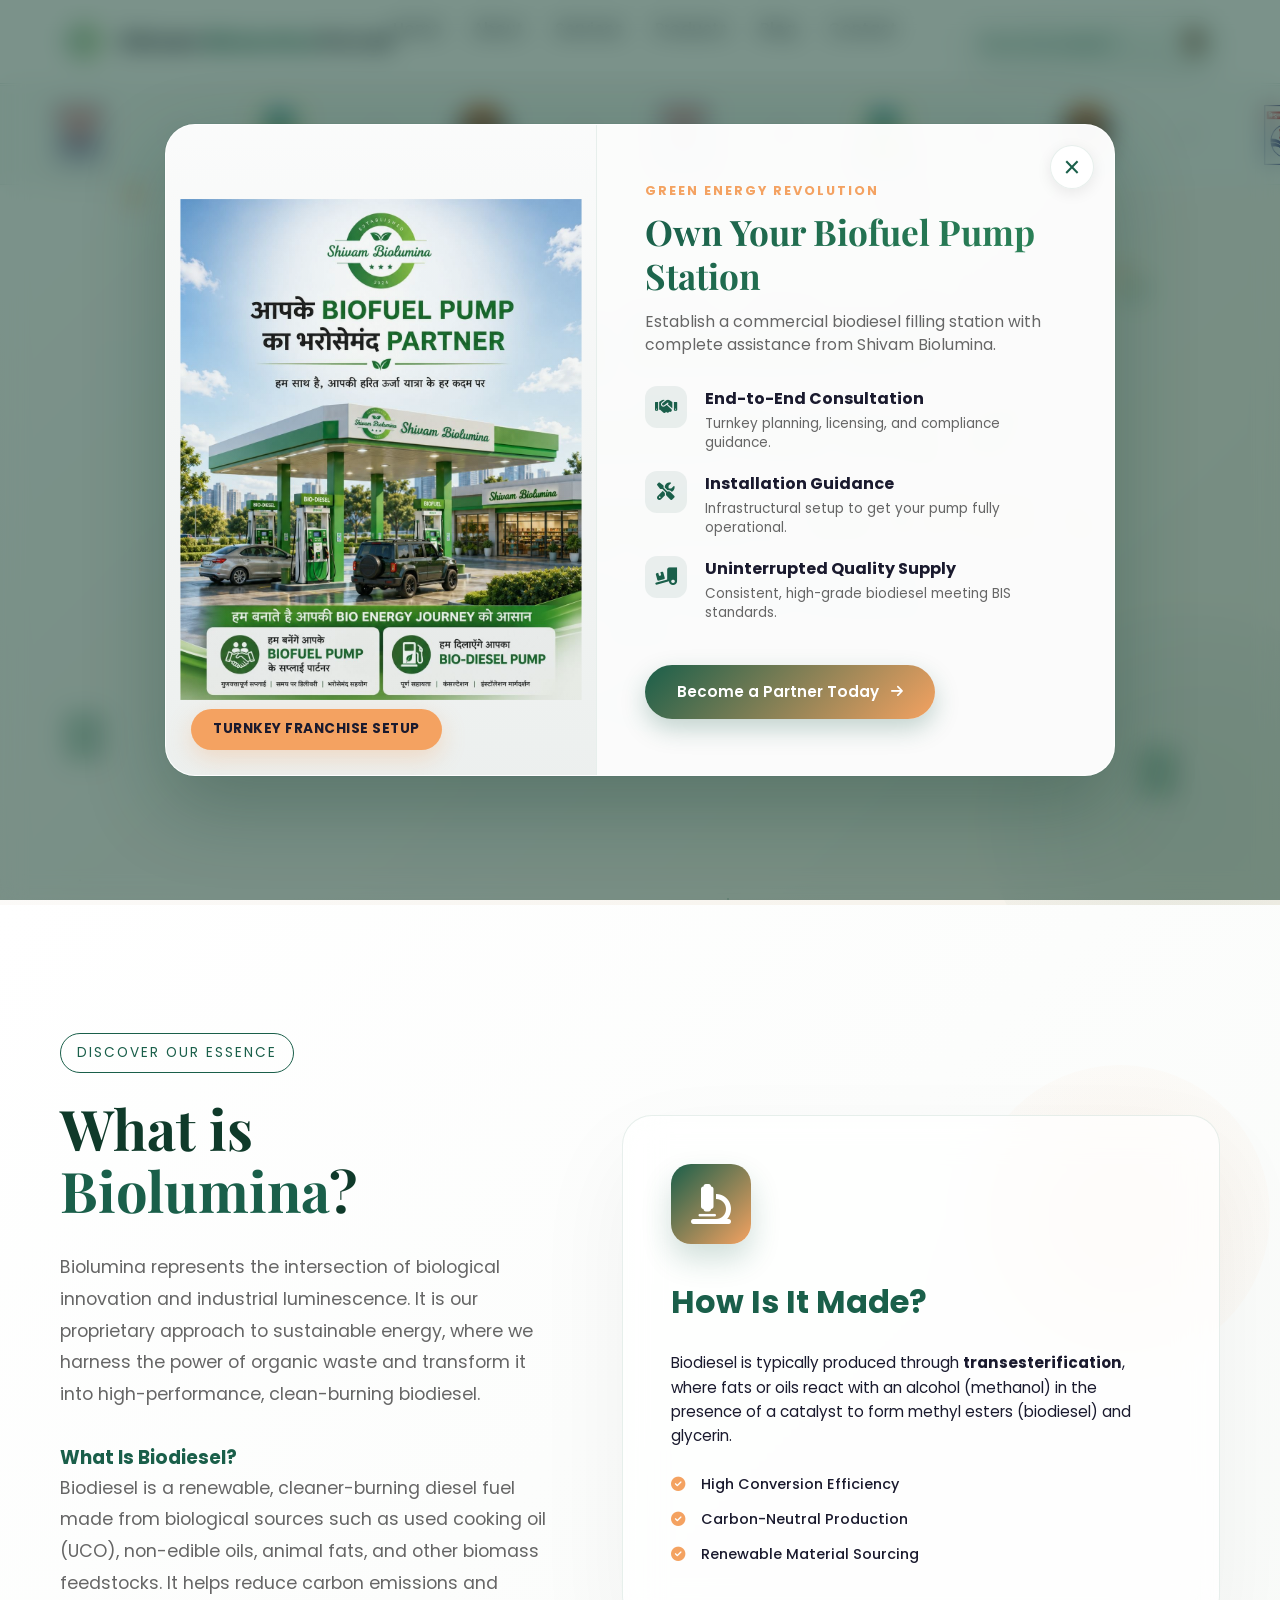
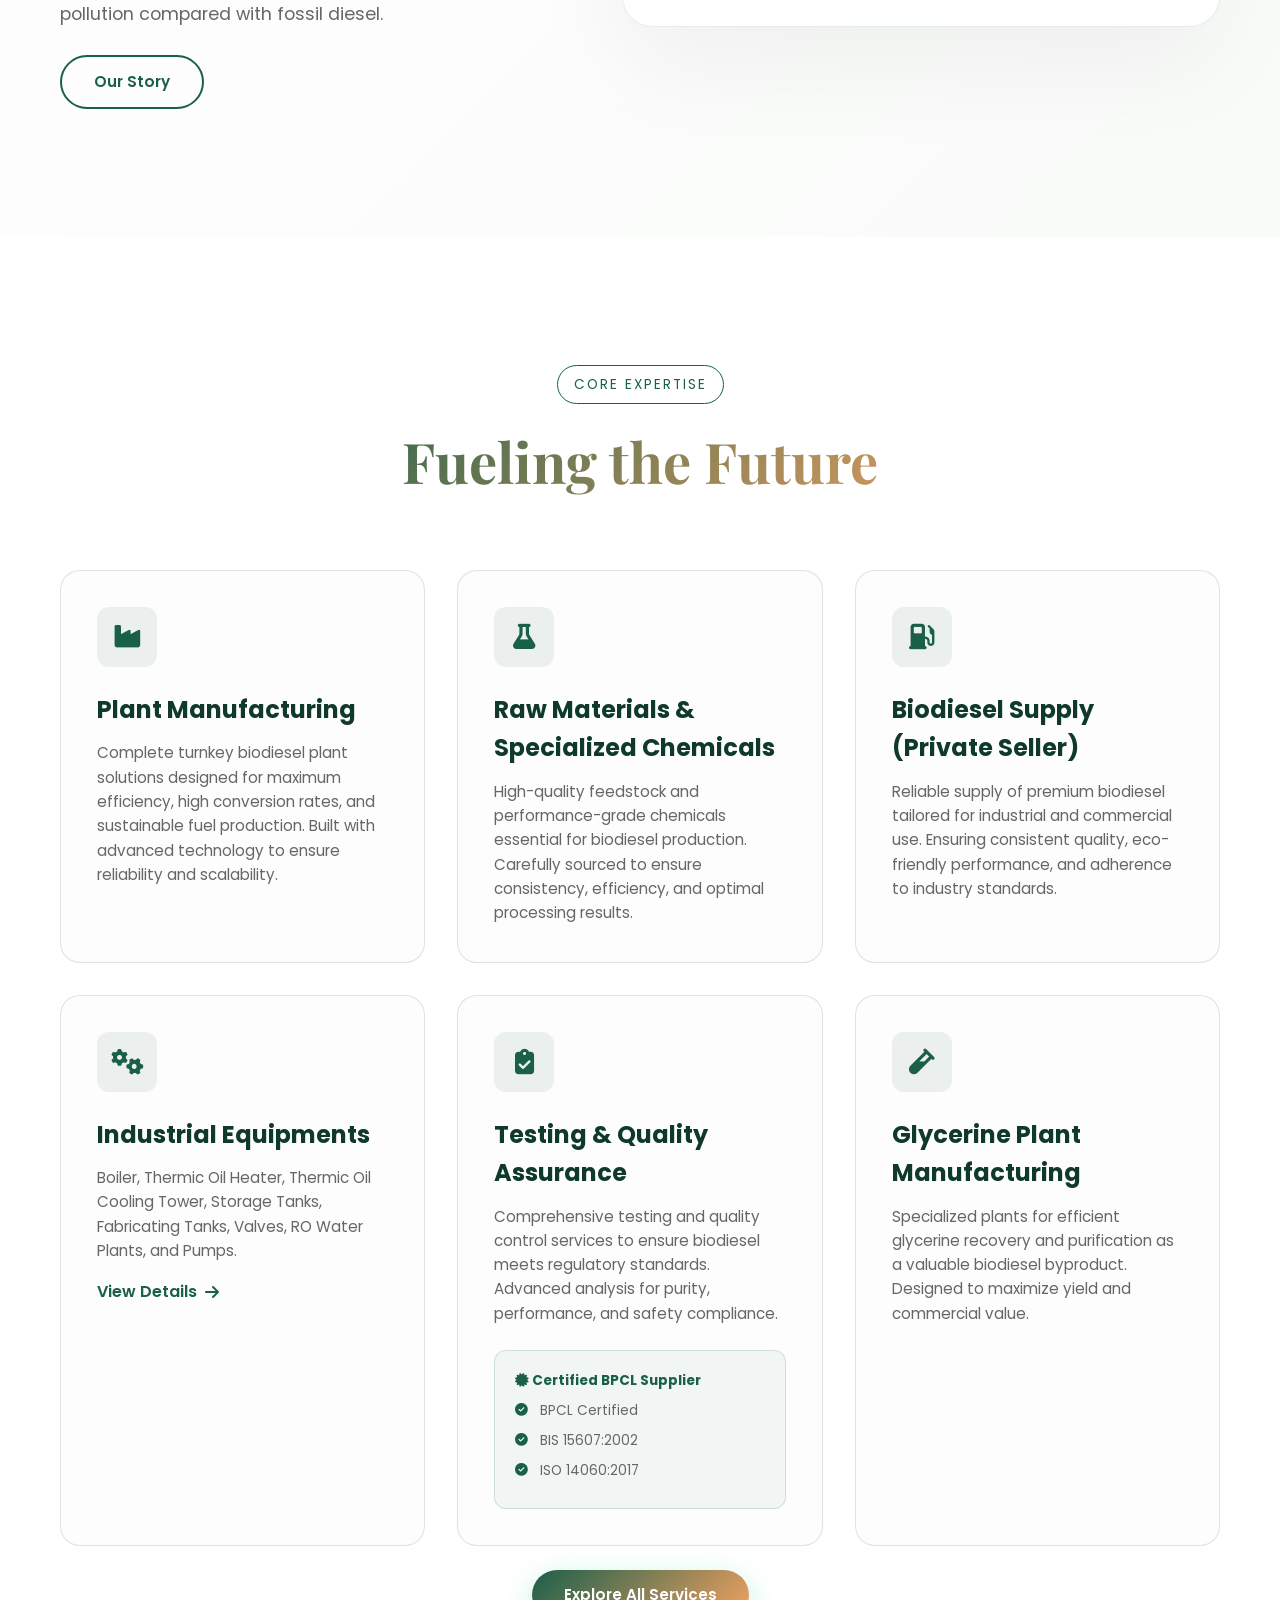
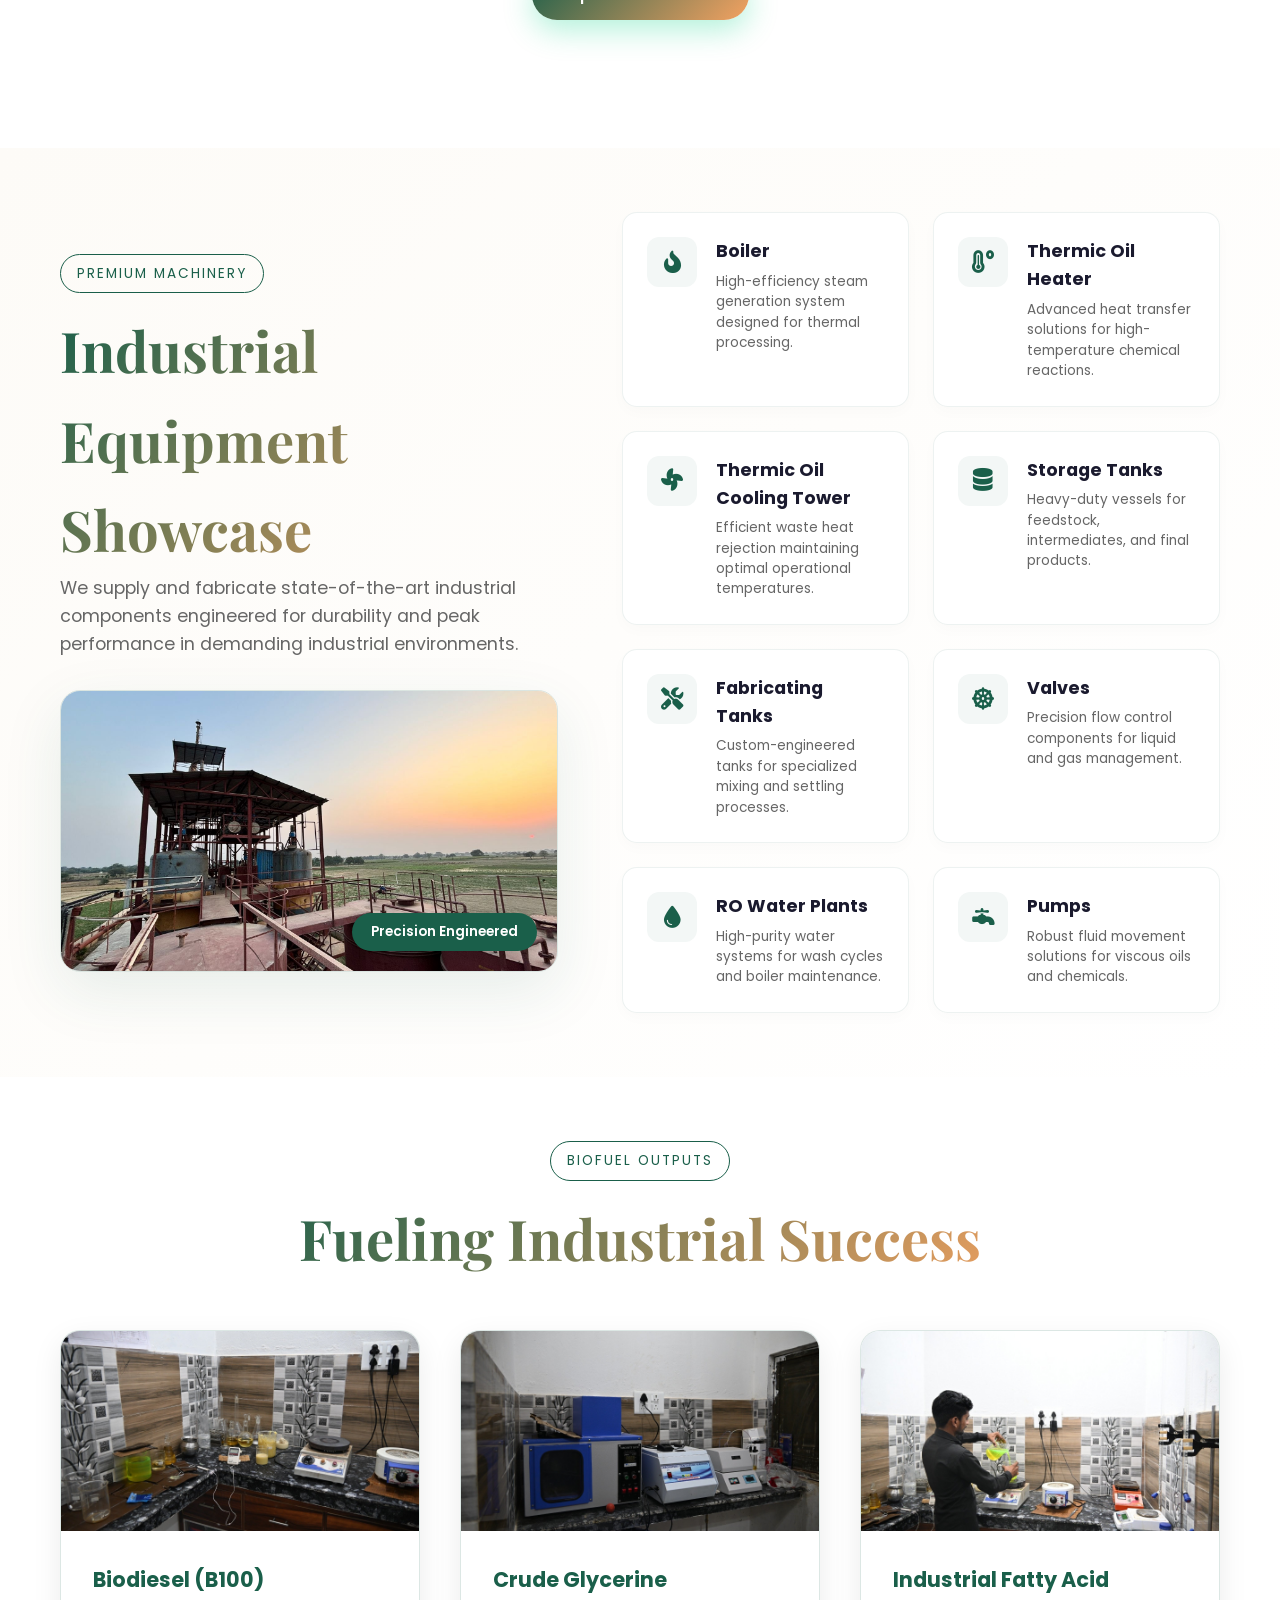
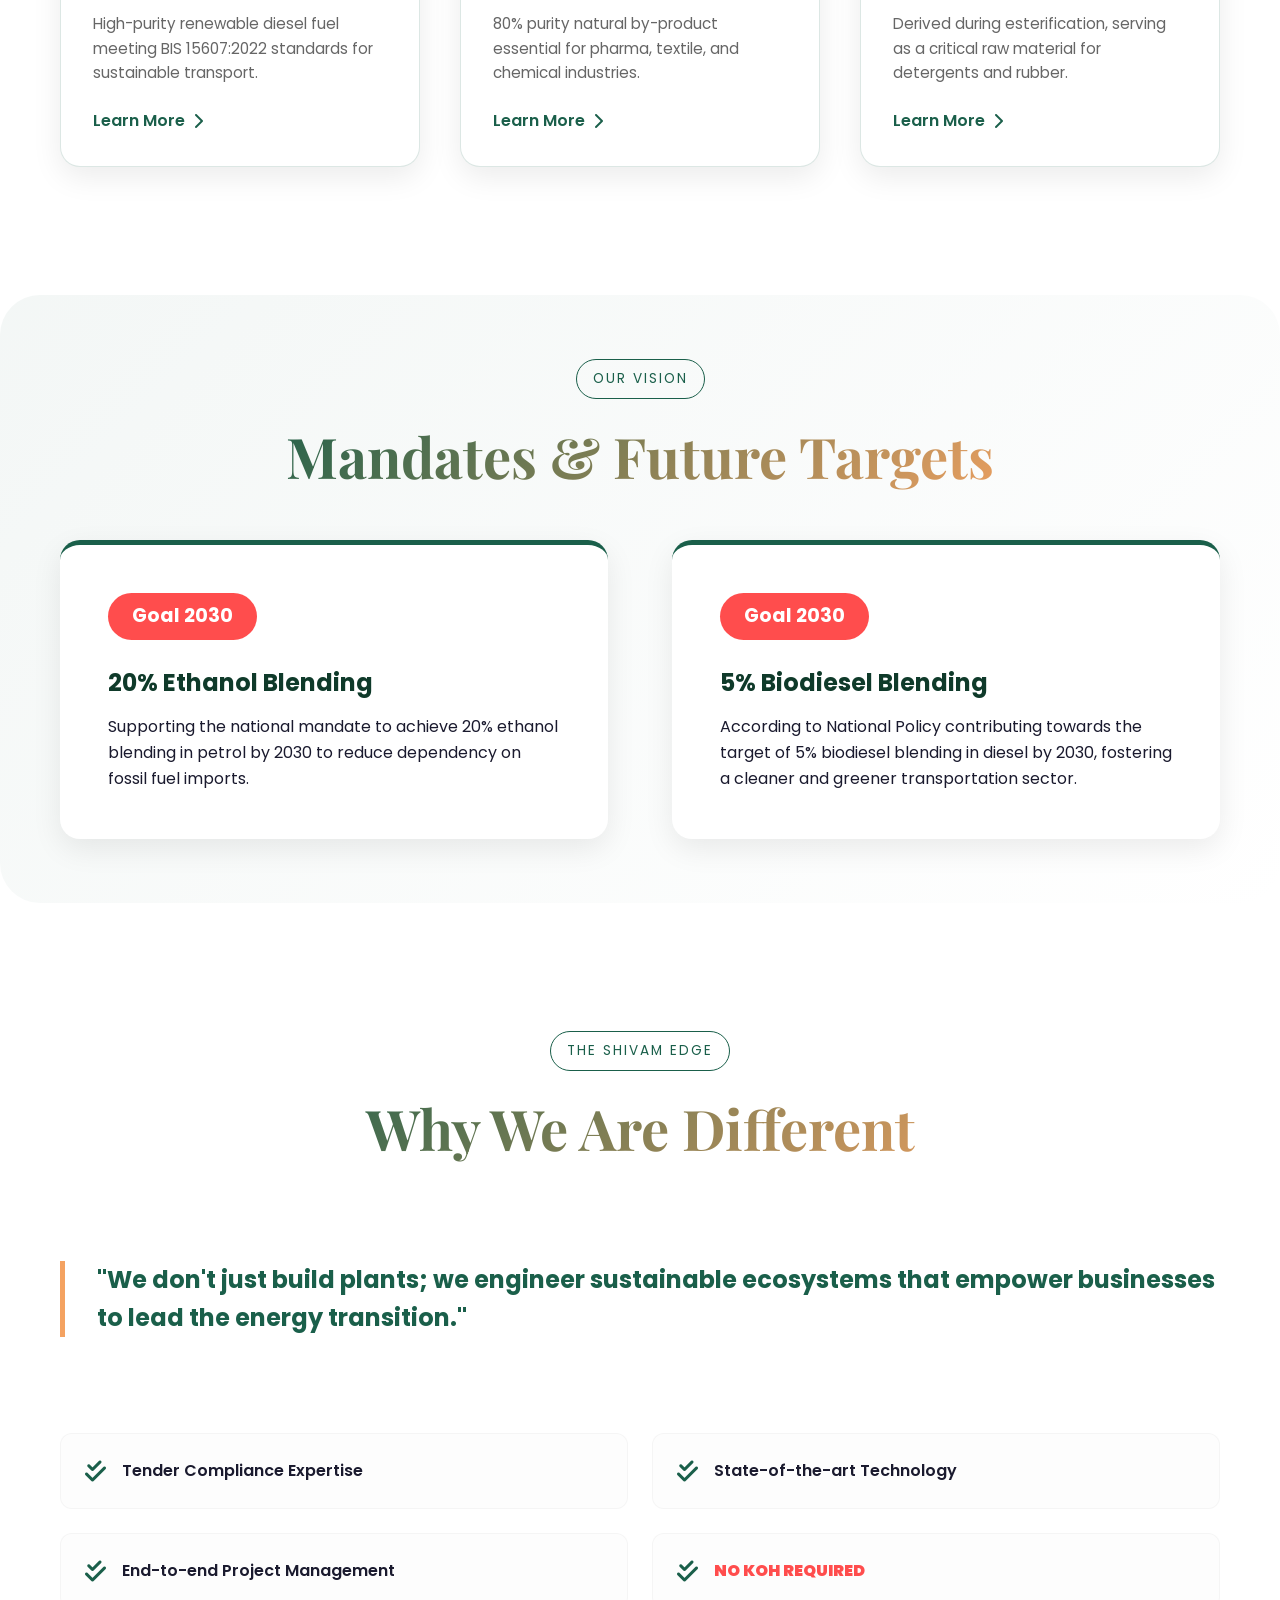
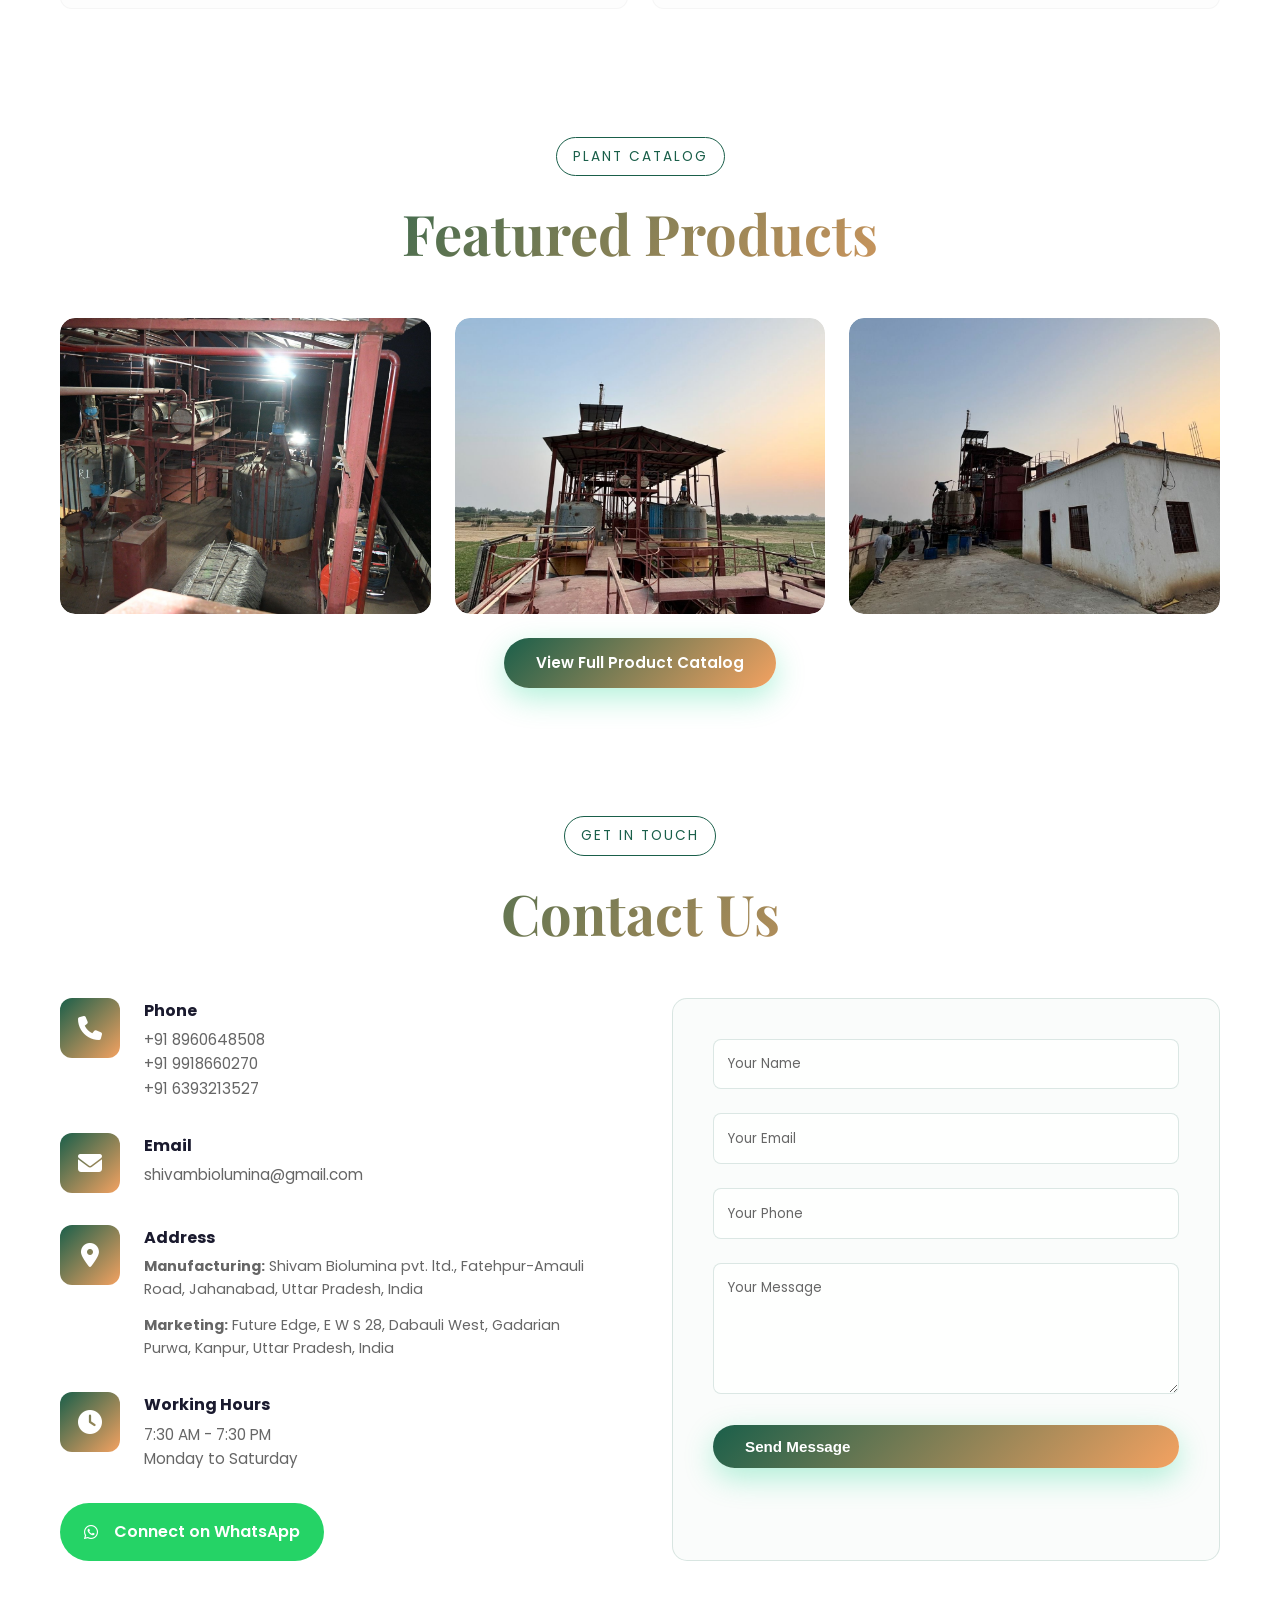
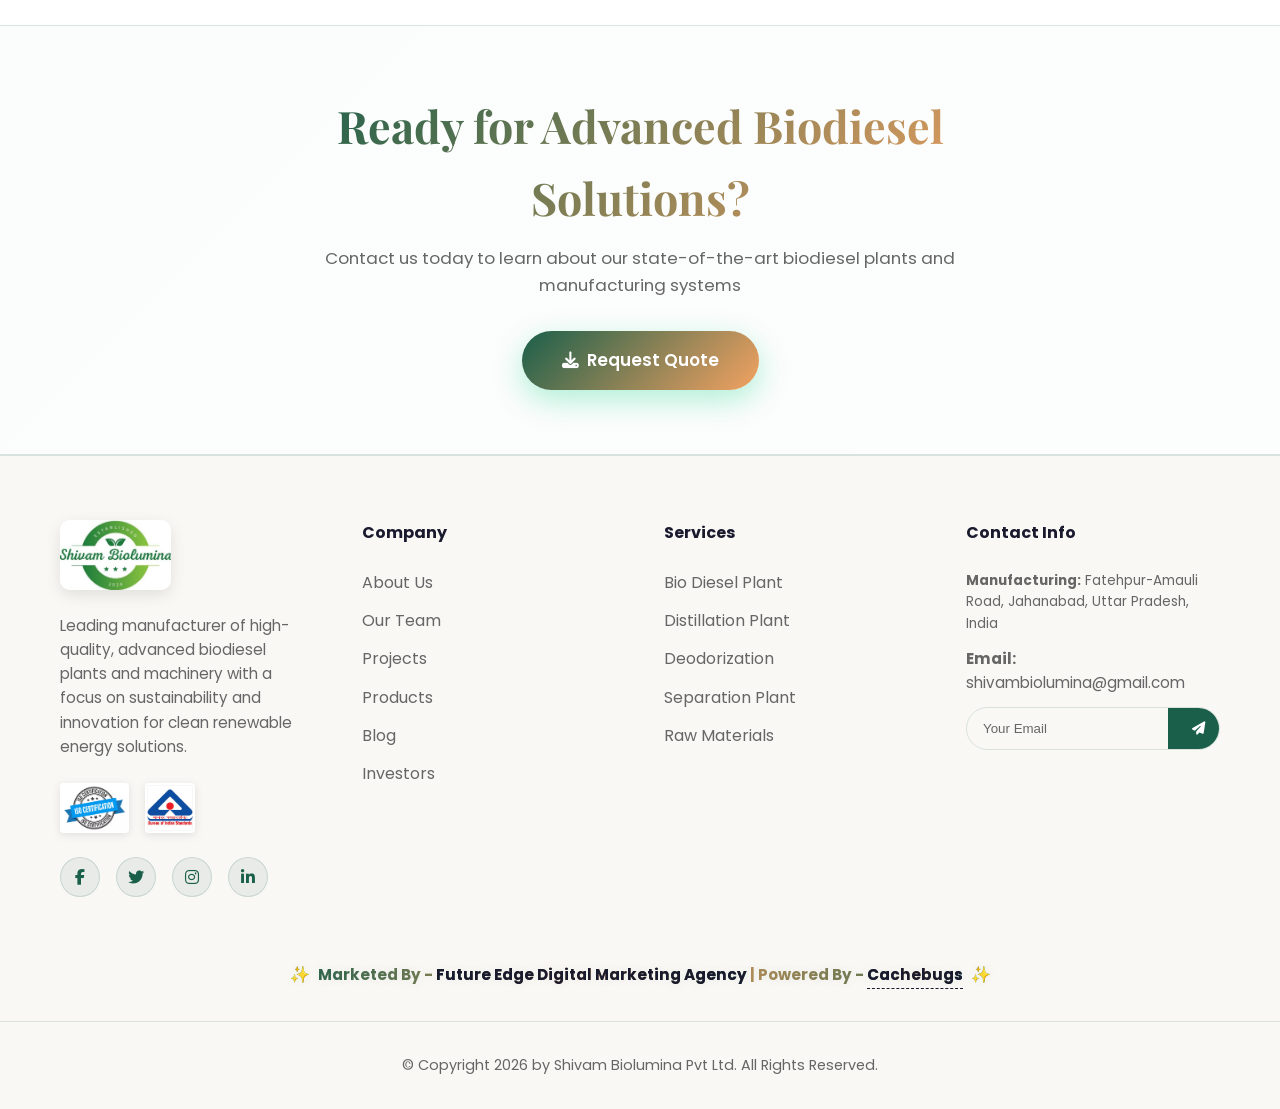
==== index.html @ 03f4e9ba "Add files via upload" ====
<!DOCTYPE html>
<html lang="en">

<head>
    <meta charset="UTF-8">
    <meta name="viewport" content="width=device-width, initial-scale=1.0">
    <title>Shivam Biolumina Pvt Ltd</title>
    <link rel="preconnect" href="https://fonts.googleapis.com">
    <link rel="preconnect" href="https://fonts.gstatic.com" crossorigin>
    <link
        href="https://fonts.googleapis.com/css2?family=Playfair+Display:wght@400;500;600;700&family=Poppins:wght@300;400;500;600;700&display=swap"
        rel="stylesheet">
    <link rel="stylesheet" href="https://cdnjs.cloudflare.com/ajax/libs/font-awesome/6.4.0/css/all.min.css">
    <link rel="stylesheet" href="styles.css">
    <style>
        /* ===== Nav collaboration badge ===== */
        .nav-list li.nav-collab {
            display: flex;
            align-items: center;
            position: relative;
            margin-left: 0.7rem;
            padding-left: 1.2rem;
        }

        .nav-list li.nav-collab::before {
            content: "";
            position: absolute;
            left: 0;
            top: 50%;
            transform: translateY(-50%);
            width: 1px;
            height: 28px;
            background: linear-gradient(to bottom, transparent, rgba(26, 95, 74, 0.28), transparent);
        }

        .nav-list li.nav-collab .collab-badge {
            display: inline-flex;
            align-items: center;
            gap: 0.7rem;
            padding: 0.34rem 0.38rem 0.34rem 1rem;
            border: 1px solid rgba(26, 95, 74, 0.16);
            border-radius: 999px;
            background: linear-gradient(135deg, rgba(255, 255, 255, 0.95), rgba(233, 243, 238, 0.8));
            box-shadow: 0 1px 2px rgba(16, 58, 45, 0.05), 0 8px 20px -12px rgba(16, 58, 45, 0.45);
            text-decoration: none;
            position: relative;
            overflow: hidden;
            transition: transform 0.35s cubic-bezier(0.22, 1, 0.36, 1), box-shadow 0.35s ease, border-color 0.35s ease;
        }

        .nav-list li.nav-collab .collab-copy {
            display: flex;
            flex-direction: column;
            line-height: 1.2;
        }

        .nav-list li.nav-collab .collab-eyebrow {
            font-size: 0.56rem;
            font-weight: 600;
            letter-spacing: 0.14em;
            text-transform: uppercase;
            color: rgba(26, 95, 74, 0.62);
        }

        .nav-list li.nav-collab .collab-name {
            font-size: 0.82rem;
            font-weight: 600;
            white-space: nowrap;
            color: var(--primary-color, #1a5f4a);
        }

        .nav-list li.nav-collab .collab-name span {
            font-size: 0.72rem;
            font-weight: 500;
            opacity: 0.6;
        }

        .nav-list li.nav-collab .collab-logo-well {
            width: 38px;
            height: 38px;
            flex-shrink: 0;
            display: grid;
            place-items: center;
            border-radius: 50%;
            background: #fff;
            box-shadow: inset 0 0 0 1px rgba(26, 95, 74, 0.12), 0 2px 6px rgba(16, 58, 45, 0.14);
        }

        .nav-list li.nav-collab .collab-logo {
            display: block;
            width: 32px;
            height: 32px;
            border-radius: 50%;
            object-fit: contain;
        }

        /* light sweep on hover */
        .nav-list li.nav-collab .collab-badge::after {
            content: "";
            position: absolute;
            inset: 0;
            pointer-events: none;
            background: linear-gradient(115deg, transparent 30%, rgba(255, 255, 255, 0.75) 50%, transparent 70%);
            transform: translateX(-130%);
            transition: transform 0.85s ease;
        }

        .nav-list li.nav-collab .collab-badge:hover::after {
            transform: translateX(130%);
        }

        .nav-list li.nav-collab .collab-badge:hover {
            transform: translateY(-2px);
            border-color: rgba(26, 95, 74, 0.34);
            box-shadow: 0 2px 4px rgba(16, 58, 45, 0.06), 0 16px 28px -14px rgba(16, 58, 45, 0.55);
        }

        /* tighten up before the nav collapses */
        @media (max-width: 1150px) {
            .nav-collab { margin-left: 0.4rem; padding-left: 0.8rem; }
            .collab-eyebrow { display: none; }
            .collab-name { font-size: 0.74rem; }
            .collab-name span { display: none; }
            .collab-badge { gap: 0.5rem; padding: 0.3rem 0.3rem 0.3rem 0.8rem; }
            .collab-logo-well { width: 32px; height: 32px; }
            .collab-logo { width: 27px; height: 27px; }
        }

        /* mobile / collapsed nav: full badge, centred */
        @media (max-width: 992px) {
            .nav-collab { margin: 0.9rem 0 0; padding-left: 0; justify-content: center; }
            .nav-collab::before { display: none; }
            .collab-eyebrow { display: block; }
            .collab-name { font-size: 0.82rem; }
            .collab-name span { display: inline; }
            .collab-badge { gap: 0.7rem; padding: 0.34rem 0.38rem 0.34rem 1rem; }
            .collab-logo-well { width: 38px; height: 38px; }
            .collab-logo { width: 32px; height: 32px; }
        }
    </style>
</head>

<body>
    <div class="cursor"></div>
    <div class="cursor-follower"></div>

    <div class="preloader">
        <div class="loader">
            <div class="windmill">
                <div class="blade"></div>
                <div class="blade"></div>
                <div class="blade"></div>
                <div class="blade"></div>
            </div>
        </div>
    </div>

    <header class="header">
        <div class="container">
            <a href="index.html#" class="logo">
                <span class="logo-icon"><img src="logo.jpeg" alt="Shivam Biolumina Pvt Ltd logo"></span>
                <span class="logo-text">Shivam <span class="highlight">Biolumina</span> Pvt Ltd</span>
            </a>
            <nav class="nav-menu">
                <ul class="nav-list">
                    <li><a href="index.html" class="nav-link active">Home</a></li>
                    <li><a href="about.html" class="nav-link">About</a></li>
                    <li><a href="services.html" class="nav-link">Services</a></li>
                    <li><a href="products.html" class="nav-link">Products</a></li>
                    <li><a href="blog.html" class="nav-link">Blog</a></li>
                    <li><a href="index.html#contact" class="nav-link">Contact</a></li>
                    <li class="nav-collab">
                        <a href="https://www.thermocareboilers.com" target="_blank" rel="noopener" class="collab-badge"
                            title="In collaboration with Thermocare Boilers Pvt. Ltd.">
                            <span class="collab-copy">
                                <span class="collab-eyebrow">In collaboration with</span>
                                <span class="collab-name">Thermocare Boilers <span>Pvt. Ltd.</span></span>
                            </span>
                            <span class="collab-logo-well">
                                <img src="[data-uri]" alt="Thermocare Boilers logo" class="collab-logo">
                            </span>
                        </a>
                    </li>
                </ul>
                <div class="mobile-toggle">
                    <span></span>
                    <span></span>
                    <span></span>
                </div>
            </nav>
        </div>
    </header>

    <div class="hero-marquee image-marquee" style="background: rgba(26, 95, 74, 0.03); border-top: 1px solid rgba(26, 95, 74, 0.08); border-bottom: 1px solid rgba(26, 95, 74, 0.08); padding: 1.2rem 0; margin-top: 85px; margin-bottom: 0;">
        <div class="marquee-track">
            <div class="marquee-content">
                <img src="Hindustan_Petroleum_Logo.svg_.png" alt="Hindustan Petroleum Logo" class="omc-logo-img">
                <span class="marquee-dot" style="color: var(--primary-color);">•</span>
                <img src="Bharat_Petroleum_logo.svg_.png" alt="Bharat Petroleum Logo" class="omc-logo-img">
                <span class="marquee-dot" style="color: var(--primary-color);">•</span>
                <img src="Indian_Oil_Logo.svg_.png" alt="Indian Oil Logo" class="omc-logo-img">
                <span class="marquee-dot" style="color: var(--primary-color);">•</span>
                <img src="Hindustan_Petroleum_Logo.svg_.png" alt="Hindustan Petroleum Logo" class="omc-logo-img">
                <span class="marquee-dot" style="color: var(--primary-color);">•</span>
                <img src="Bharat_Petroleum_logo.svg_.png" alt="Bharat Petroleum Logo" class="omc-logo-img">
                <span class="marquee-dot" style="color: var(--primary-color);">•</span>
                <img src="Indian_Oil_Logo.svg_.png" alt="Indian Oil Logo" class="omc-logo-img">
                <span class="marquee-dot" style="color: var(--primary-color);">•</span>
            </div>
            <div class="marquee-content" aria-hidden="true">
                <img src="Hindustan_Petroleum_Logo.svg_.png" alt="Hindustan Petroleum Logo" class="omc-logo-img">
                <span class="marquee-dot" style="color: var(--primary-color);">•</span>
                <img src="Bharat_Petroleum_logo.svg_.png" alt="Bharat Petroleum Logo" class="omc-logo-img">
                <span class="marquee-dot" style="color: var(--primary-color);">•</span>
                <img src="Indian_Oil_Logo.svg_.png" alt="Indian Oil Logo" class="omc-logo-img">
                <span class="marquee-dot" style="color: var(--primary-color);">•</span>
                <img src="Hindustan_Petroleum_Logo.svg_.png" alt="Hindustan Petroleum Logo" class="omc-logo-img">
                <span class="marquee-dot" style="color: var(--primary-color);">•</span>
                <img src="Bharat_Petroleum_logo.svg_.png" alt="Bharat Petroleum Logo" class="omc-logo-img">
                <span class="marquee-dot" style="color: var(--primary-color);">•</span>
                <img src="Indian_Oil_Logo.svg_.png" alt="Indian Oil Logo" class="omc-logo-img">
                <span class="marquee-dot" style="color: var(--primary-color);">•</span>
            </div>
        </div>
    </div>

    <section id="home" class="hero">
        <div class="hero-bg">
            <div class="particles" id="particles"></div>
            <div class="hero-gradient"></div>
            <div class="biofuel-container">
                <div class="fuel-droplet droplet-1"></div>
                <div class="fuel-droplet droplet-2"></div>
                <div class="fuel-droplet droplet-3"></div>
                <div class="fuel-droplet droplet-4"></div>
                <div class="fuel-barrel barrel-1"></div>
                <div class="fuel-barrel barrel-2"></div>
                <div class="fuel-molecule molecule-1"></div>
                <div class="fuel-molecule molecule-2"></div>
            </div>
        </div>
        <div class="container">
            <div class="hero-content">
                <h1 class="hero-title animate-item">
                    <span class="title-line">Leading Biodiesel<br>Plant Manufacturing &<br>Biodiesel Supplier to
                        OMCs</span>
                </h1>
                <p class="hero-description animate-item">End-to-end tender compliance expertise delivering high-quality
                    biodiesel plants and machinery with state-of-the-art production systems.</p>
                <div class="hero-buttons animate-item">
                    <a href="about.html" class="btn btn-primary">
                        <span>About Us</span>
                        <i class="fas fa-arrow-right"></i>
                    </a>
                    <a href="shivam_biolumina_brochure.pdf" class="btn btn-secondary" download>
                        <span>Download Brochure</span>
                        <i class="fas fa-download"></i>
                    </a>
                </div>
            </div>
        </div>
    </section>

    <section class="biolumina-intro section">
        <div class="container">
            <div class="intro-wrapper">
                <div class="intro-content reveal-left">
                    <span class="section-subtitle">Discover Our Essence</span>
                    <h2>What is <span class="highlight">Biolumina</span>?</h2>
                    <p>Biolumina represents the intersection of biological innovation and industrial luminescence. It is
                        our proprietary approach to sustainable energy, where we harness the power of organic waste and
                        transform it into high-performance, clean-burning biodiesel.</p>

                    <h3 style="margin-top: 2rem; color: var(--primary-color);">What Is Biodiesel?</h3>
                    <p>Biodiesel is a renewable, cleaner-burning diesel fuel made from biological sources such as used
                        cooking oil (UCO), non-edible oils, animal fats, and other biomass feedstocks. It helps reduce
                        carbon emissions and pollution compared with fossil diesel.</p>

                    <a href="about.html" class="btn btn-secondary">Our Story</a>
                </div>
                <div class="intro-visual reveal-right">
                    <div class="glass-card">
                        <div class="card-icon">
                            <i class="fas fa-microscope"></i>
                        </div>
                        <h3>How Is It Made?</h3>
                        <p style="font-size: 0.95rem; margin-bottom: 1.5rem;">Biodiesel is typically produced through
                            <strong>transesterification</strong>, where fats or oils react with an alcohol (methanol) in
                            the presence of a catalyst to form methyl esters (biodiesel) and glycerin.
                        </p>
                        <ul style="font-size: 0.9rem;">
                            <li><i class="fas fa-check-circle"></i> High Conversion Efficiency</li>
                            <li><i class="fas fa-check-circle"></i> Carbon-Neutral Production</li>
                            <li><i class="fas fa-check-circle"></i> Renewable Material Sourcing</li>
                        </ul>
                    </div>
                    <div class="visual-blob"></div>
                </div>
            </div>
        </div>
    </section>

    <section class="services-teaser section">
        <div class="container">
            <div class="section-header">
                <span class="section-subtitle">Core Expertise</span>
                <h2 class="section-title">Fueling the Future</h2>
            </div>
            <div class="teaser-grid">
                <div class="teaser-card reveal-up" data-delay="0">
                    <div class="teaser-icon">
                        <i class="fas fa-industry"></i>
                    </div>
                    <h3>Plant Manufacturing</h3>
                    <p>Complete turnkey biodiesel plant solutions designed for maximum efficiency, high conversion
                        rates, and sustainable fuel production. Built with advanced technology to ensure reliability and
                        scalability.</p>
                </div>
                <div class="teaser-card reveal-up" data-delay="0.1">
                    <div class="teaser-icon">
                        <i class="fas fa-flask"></i>
                    </div>
                    <h3>Raw Materials & Specialized Chemicals</h3>
                    <p>High-quality feedstock and performance-grade chemicals essential for biodiesel production.
                        Carefully sourced to ensure consistency, efficiency, and optimal processing results.</p>
                </div>
                <div class="teaser-card reveal-up" data-delay="0.2">
                    <div class="teaser-icon">
                        <i class="fas fa-gas-pump"></i>
                    </div>
                    <h3>Biodiesel Supply (Private Seller)</h3>
                    <p>Reliable supply of premium biodiesel tailored for industrial and commercial use. Ensuring
                        consistent quality, eco-friendly performance, and adherence to industry standards.</p>
                </div>
                <div class="teaser-card reveal-up" data-delay="0.3">
                    <div class="teaser-icon">
                        <i class="fas fa-cogs"></i>
                    </div>
                    <h3>Industrial Equipments</h3>
                    <p>Boiler, Thermic Oil Heater, Thermic Oil Cooling Tower, Storage Tanks, Fabricating Tanks, Valves,
                        RO Water Plants, and Pumps.</p>
                    <a href="index.html#equipments" class="btn-text"
                        style="color: var(--primary-color); font-weight: 600; text-decoration: none; display: flex; align-items: center; gap: 0.5rem; margin-top: 1rem;">View
                        Details <i class="fas fa-arrow-right"></i></a>
                </div>
                <div class="teaser-card reveal-up" data-delay="0.4">
                    <div class="teaser-icon">
                        <i class="fas fa-clipboard-check"></i>
                    </div>
                    <h3>Testing & Quality Assurance</h3>
                    <p>Comprehensive testing and quality control services to ensure biodiesel meets regulatory
                        standards. Advanced analysis for purity, performance, and safety compliance.</p>
                    <div class="certification-info">
                        <p
                            style="font-size: 0.85rem; font-weight: 700; color: var(--primary-color); margin-bottom: 0.5rem;">
                            <i class="fas fa-certificate"></i> Certified BPCL Supplier
                        </p>
                        <ul style="font-size: 0.85rem; color: var(--text-pale); list-style: none; padding-left: 0;">
                            <li><i class="fas fa-check-circle"
                                    style="color: var(--primary-color); font-size: 0.8rem;"></i> BPCL Certified</li>
                            <li><i class="fas fa-check-circle"
                                    style="color: var(--primary-color); font-size: 0.8rem;"></i> BIS 15607:2002</li>
                            <li><i class="fas fa-check-circle"
                                    style="color: var(--primary-color); font-size: 0.8rem;"></i> ISO 14060:2017</li>
                        </ul>
                    </div>
                </div>
                <div class="teaser-card reveal-up" data-delay="0.5">
                    <div class="teaser-icon">
                        <i class="fas fa-vial"></i>
                    </div>
                    <h3>Glycerine Plant Manufacturing</h3>
                    <p>Specialized plants for efficient glycerine recovery and purification as a valuable biodiesel
                        byproduct. Designed to maximize yield and commercial value.</p>
                </div>
            </div>
            <div style="text-align: center;">
                <a href="services.html" class="btn btn-primary">Explore All Services</a>
            </div>
        </div>
    </section>

    <section id="equipments" class="equipment-showcase section">
        <div class="container">
            <div class="equipment-showcase-wrapper">
                <div class="equipment-intro reveal-left">
                    <span class="section-subtitle">Premium Machinery</span>
                    <h2 class="section-title" style="margin-left: 0; text-align: left;">Industrial <span
                            class="highlight">Equipment</span> Showcase</h2>
                    <p class="equipment-lead">We supply and fabricate state-of-the-art industrial components engineered
                        for durability and peak performance in demanding industrial environments.</p>
                    <div class="equipment-hero-img">
                        <img src="plantimg6.jpeg" alt="Industrial Equipment Showcase">
                        <div class="img-badge">Precision Engineered</div>
                    </div>
                </div>
                <div class="equipment-grid reveal-right">
                    <div class="eq-card">
                        <div class="eq-icon"><i class="fas fa-fire-alt"></i></div>
                        <div class="eq-info">
                            <h4>Boiler</h4>
                            <p>High-efficiency steam generation system designed for thermal processing.</p>
                        </div>
                    </div>
                    <div class="eq-card">
                        <div class="eq-icon"><i class="fas fa-temperature-high"></i></div>
                        <div class="eq-info">
                            <h4>Thermic Oil Heater</h4>
                            <p>Advanced heat transfer solutions for high-temperature chemical reactions.</p>
                        </div>
                    </div>
                    <div class="eq-card">
                        <div class="eq-icon"><i class="fas fa-fan"></i></div>
                        <div class="eq-info">
                            <h4>Thermic Oil Cooling Tower</h4>
                            <p>Efficient waste heat rejection maintaining optimal operational temperatures.</p>
                        </div>
                    </div>
                    <div class="eq-card">
                        <div class="eq-icon"><i class="fas fa-database"></i></div>
                        <div class="eq-info">
                            <h4>Storage Tanks</h4>
                            <p>Heavy-duty vessels for feedstock, intermediates, and final products.</p>
                        </div>
                    </div>
                    <div class="eq-card">
                        <div class="eq-icon"><i class="fas fa-tools"></i></div>
                        <div class="eq-info">
                            <h4>Fabricating Tanks</h4>
                            <p>Custom-engineered tanks for specialized mixing and settling processes.</p>
                        </div>
                    </div>
                    <div class="eq-card">
                        <div class="eq-icon"><i class="fas fa-dharmachakra"></i></div>
                        <div class="eq-info">
                            <h4>Valves</h4>
                            <p>Precision flow control components for liquid and gas management.</p>
                        </div>
                    </div>
                    <div class="eq-card">
                        <div class="eq-icon"><i class="fas fa-tint"></i></div>
                        <div class="eq-info">
                            <h4>RO Water Plants</h4>
                            <p>High-purity water systems for wash cycles and boiler maintenance.</p>
                        </div>
                    </div>
                    <div class="eq-card">
                        <div class="eq-icon"><i class="fas fa-faucet"></i></div>
                        <div class="eq-info">
                            <h4>Pumps</h4>
                            <p>Robust fluid movement solutions for viscous oils and chemicals.</p>
                        </div>
                    </div>
                </div>
            </div>
        </div>
    </section>
    <section id="products-teaser" class="products-teaser section">
        <div class="container">
            <div class="section-header">
                <span class="section-subtitle">Biofuel Outputs</span>
                <h2 class="section-title">Fueling Industrial Success</h2>
            </div>
            <div class="product-grid">
                <div class="product-card reveal-up" data-delay="0.1">
                    <div class="product-thumb">
                        <img src="laboimg1.jpeg" alt="Biodiesel B100"
                            onerror="this.src='https://images.unsplash.com/photo-1581291417004-6ad87845f92c?auto=format&fit=crop&q=80&w=400'">
                    </div>
                    <div class="product-info">
                        <h3>Biodiesel (B100)</h3>
                        <p>High-purity renewable diesel fuel meeting BIS 15607:2022 standards for sustainable transport.
                        </p>
                        <a href="products.html#fuel-products" class="btn-link">Learn More <i
                                class="fas fa-chevron-right"></i></a>
                    </div>
                </div>
                <div class="product-card reveal-up" data-delay="0.2">
                    <div class="product-thumb">
                        <img src="labimg2.jpeg" alt="Crude Glycerine"
                            onerror="this.src='https://images.unsplash.com/photo-1532187875605-183881409d94?auto=format&fit=crop&q=80&w=400'">
                    </div>
                    <div class="product-info">
                        <h3>Crude Glycerine</h3>
                        <p>80% purity natural by-product essential for pharma, textile, and chemical industries.</p>
                        <a href="products.html#fuel-products" class="btn-link">Learn More <i
                                class="fas fa-chevron-right"></i></a>
                    </div>
                </div>
                <div class="product-card reveal-up" data-delay="0.3">
                    <div class="product-thumb">
                        <img src="labimg3.jpeg" alt="Fatty Acid"
                            onerror="this.src='https://images.unsplash.com/photo-1554522213-9aa73ae44998?auto=format&fit=crop&q=80&w=400'">
                    </div>
                    <div class="product-info">
                        <h3>Industrial Fatty Acid</h3>
                        <p>Derived during esterification, serving as a critical raw material for detergents and rubber.
                        </p>
                        <a href="products.html#fuel-products" class="btn-link">Learn More <i
                                class="fas fa-chevron-right"></i></a>
                    </div>
                </div>
            </div>
        </div>
    </section>
    <section class="mandates-section section">
        <div class="container">
            <div class="section-header">
                <span class="section-subtitle">Our Vision</span>
                <h2 class="section-title">Mandates & Future Targets</h2>
            </div>
            <div class="mandates-grid">
                <div class="mandate-box reveal-left">
                    <span class="target-badge">Goal 2030</span>
                    <h4>20% Ethanol Blending</h4>
                    <p>Supporting the national mandate to achieve 20% ethanol blending in petrol by 2030 to reduce
                        dependency on fossil fuel imports.</p>
                </div>
                <div class="mandate-box reveal-right">
                    <span class="target-badge">Goal 2030</span>
                    <h4>5% Biodiesel Blending</h4>
                    <p>According to National Policy contributing towards the target of 5% biodiesel blending in diesel
                        by 2030, fostering a cleaner and greener transportation sector.</p>
                </div>
            </div>
        </div>
    </section>

    <section class="different-section section">
        <div class="container">
            <div class="different-wrapper">
                <div class="section-header">
                    <span class="section-subtitle">The Shivam Edge</span>
                    <h2 class="section-title">Why We Are Different</h2>
                </div>
                <div class="different-highlight reveal-up">
                    "We don't just build plants; we engineer sustainable ecosystems that empower businesses to lead the
                    energy transition."
                </div>
                <div class="choose-us-grid">
                    <div class="checklist-item reveal-up" data-delay="0">
                        <i class="fas fa-check-double"></i>
                        <span>Tender Compliance Expertise</span>
                    </div>
                    <div class="checklist-item reveal-up" data-delay="1">
                        <i class="fas fa-check-double"></i>
                        <span>State-of-the-art Technology</span>
                    </div>
                    <div class="checklist-item reveal-up" data-delay="2">
                        <i class="fas fa-check-double"></i>
                        <span>End-to-end Project Management</span>
                    </div>
                    <div class="checklist-item reveal-up" data-delay="3">
                        <i class="fas fa-check-double"></i>
                        <span class="no-koh">NO KOH REQUIRED</span>
                    </div>
                </div>
            </div>
        </div>
    </section>

    <section id="products" class="portfolio section">
        <div class="container">
            <div class="section-header">
                <span class="section-subtitle">Plant Catalog</span>
                <h2 class="section-title">Featured Products</h2>
            </div>
            <div class="portfolio-grid">
                <div class="portfolio-item reveal-up" data-category="biodiesel">
                    <div class="portfolio-image">
                        <img src="plantimg1.jpeg" alt="Advanced Bio Diesel Plant">
                        <div class="portfolio-overlay">
                            <div class="portfolio-info">
                                <span class="portfolio-category">BIO DIESEL PLANT</span>
                                <h4>Advanced Bio Diesel Facility</h4>
                                <a href="shivam_biolumina_brochure.pdf" class="portfolio-link" download>Download Specs
                                    <i class="fas fa-download"></i></a>
                            </div>
                        </div>
                    </div>
                </div>
                <div class="portfolio-item reveal-up" data-category="distillation">
                    <div class="portfolio-image">
                        <img src="plantimg3.jpeg" alt="Distillation Unit">
                        <div class="portfolio-overlay">
                            <div class="portfolio-info">
                                <span class="portfolio-category">DISTILLATION</span>
                                <h4>Industrial Distillation Setup</h4>
                                <a href="shivam_biolumina_brochure.pdf" class="portfolio-link" download>Download Specs
                                    <i class="fas fa-download"></i></a>
                            </div>
                        </div>
                    </div>
                </div>
                <div class="portfolio-item reveal-up" data-category="refining">
                    <div class="portfolio-image">
                        <img src="plantimg4.jpeg" alt="Deodorization System">
                        <div class="portfolio-overlay">
                            <div class="portfolio-info">
                                <span class="portfolio-category">REFINING</span>
                                <h4>Vacuum Deodorization System</h4>
                                <a href="shivam_biolumina_brochure.pdf" class="portfolio-link" download>Download Specs
                                    <i class="fas fa-download"></i></a>
                            </div>
                        </div>
                    </div>
                </div>
            </div>
            <div class="portfolio-more reveal-up">
                <a href="products.html" class="btn btn-primary">View Full Product Catalog</a>
            </div>
        </div>
    </section>

    <section id="contact" class="contact section">
        <div class="container">
            <div class="section-header">
                <span class="section-subtitle">Get In Touch</span>
                <h2 class="section-title">Contact Us</h2>
            </div>
            <div class="contact-wrapper">
                <div class="contact-info reveal-left">
                    <div class="contact-item">
                        <div class="contact-icon">
                            <i class="fas fa-phone"></i>
                        </div>
                        <div class="contact-details">
                            <h4>Phone</h4>
                            <p>+91 8960648508</p>
                            <p>+91 9918660270</p>
                            <p>+91 6393213527</p>
                        </div>
                    </div>
                    <div class="contact-item">
                        <div class="contact-icon">
                            <i class="fas fa-envelope"></i>
                        </div>
                        <div class="contact-details">
                            <h4>Email</h4>
                            <p>shivambiolumina@gmail.com</p>
                        </div>
                    </div>
                    <div class="contact-item">
                        <div class="contact-icon">
                            <i class="fas fa-map-marker-alt"></i>
                        </div>
                        <div class="contact-details">
                            <h4>Address</h4>
                            <p style="margin-bottom: 0.8rem; font-size: 0.9rem;"><strong>Manufacturing:</strong> Shivam
                                Biolumina pvt. ltd., Fatehpur-Amauli Road, Jahanabad, Uttar Pradesh, India</p>
                            <p style="font-size: 0.9rem;"><strong>Marketing:</strong> Future Edge, E W S 28, Dabauli
                                West, Gadarian Purwa, Kanpur, Uttar Pradesh, India</p>
                        </div>
                    </div>
                    <div class="contact-item">
                        <div class="contact-icon">
                            <i class="fas fa-clock"></i>
                        </div>
                        <div class="contact-details">
                            <h4>Working Hours</h4>
                            <p>7:30 AM - 7:30 PM</p>
                            <p>Monday to Saturday</p>
                        </div>
                    </div>
                    <div class="whatsapp-cta">
                        <a href="https://wa.me/918960648508" class="whatsapp-btn">
                            <i class="fab fa-whatsapp"></i>
                            <span>Connect on WhatsApp</span>
                        </a>
                    </div>
                </div>
                <div class="contact-form-wrapper reveal-right">
                    <form class="contact-form">
                        <div class="form-group">
                            <input type="text" placeholder="Your Name" required>
                        </div>
                        <div class="form-group">
                            <input type="email" placeholder="Your Email" required>
                        </div>
                        <div class="form-group">
                            <input type="tel" placeholder="Your Phone">
                        </div>
                        <div class="form-group">
                            <textarea placeholder="Your Message" rows="5" required></textarea>
                        </div>
                        <button type="submit" class="btn btn-primary">Send Message</button>
                    </form>
                </div>
            </div>
        </div>
    </section>

    <section class="cta-section">
        <div class="container">
            <div class="cta-content reveal-up">
                <h2>Ready for Advanced Biodiesel Solutions?</h2>
                <p>Contact us today to learn about our state-of-the-art biodiesel plants and manufacturing systems</p>
                <a href="index.html#" class="btn btn-primary btn-large">
                    <i class="fas fa-download"></i>
                    <span>Request Quote</span>
                </a>
            </div>
        </div>
    </section>

    <footer class="footer">
        <div class="footer-main">
            <div class="container">
                <div class="footer-grid">
                    <div class="footer-about">
                        <a href="index.html" class="footer-logo">
                            <img src="logo.jpeg" alt="Shivam Biolumina Pvt Ltd logo" class="footer-logo-img">
                        </a>
                        <p>Leading manufacturer of high-quality, advanced biodiesel plants and machinery with a focus on
                            sustainability and innovation for clean renewable energy solutions.</p>
                        <div class="footer-cert-pair">
                            <img src="iso.webp" alt="ISO Certified">
                            <img src="bis.jpeg" alt="BIS Certified">
                        </div>
                        <div class="footer-social">
                            <a href="index.html#"><i class="fab fa-facebook-f"></i></a>
                            <a href="index.html#"><i class="fab fa-twitter"></i></a>
                            <a href="index.html#"><i class="fab fa-instagram"></i></a>
                            <a href="index.html#"><i class="fab fa-linkedin-in"></i></a>
                        </div>
                    </div>
                    <div class="footer-links">
                        <h4>Company</h4>
                        <ul>
                            <li><a href="about.html">About Us</a></li>
                            <li><a href="index.html#">Our Team</a></li>
                            <li><a href="index.html#">Projects</a></li>
                            <li><a href="products.html">Products</a></li>
                            <li><a href="blog.html">Blog</a></li>
                            <li><a href="index.html#">Investors</a></li>
                        </ul>
                    </div>
                    <div class="footer-links">
                        <h4>Services</h4>
                        <ul>
                            <li><a href="index.html#">Bio Diesel Plant</a></li>
                            <li><a href="index.html#">Distillation Plant</a></li>
                            <li><a href="index.html#">Deodorization</a></li>
                            <li><a href="index.html#">Separation Plant</a></li>
                            <li><a href="index.html#">Raw Materials</a></li>
                        </ul>
                    </div>
                    <div class="footer-newsletter">
                        <h4>Contact Info</h4>
                        <p style="font-size: 0.85rem;"><strong>Manufacturing:</strong> Fatehpur-Amauli Road, Jahanabad, Uttar Pradesh, India</p>
                        <p><strong>Email:</strong> shivambiolumina@gmail.com</p>
                        <form class="newsletter-form">
                            <input type="email" placeholder="Your Email">
                            <button type="submit"><i class="fas fa-paper-plane"></i></button>
                        </form>
                    </div>
                </div>
                <div class="footer-credit"
                    style="text-align: center; margin-top: 2rem; border-top: 1px solid rgba(255,255,255,0.1); padding-top: 1rem;">
                    <p class="agency-sparkle">Marketed By - <a href="https://futureedgedigitalmarketing.com"
                            target="_blank" style="color: inherit; text-decoration: none;">Future Edge Digital Marketing
                            Agency</a> | Powered By - <a href="https://cachebugs.site" target="_blank"
                            style="color: inherit; text-decoration: none; border-bottom: 1px dashed;">Cachebugs</a></p>
                </div>
            </div>
        </div>
        <div class="footer-bottom">
            <div class="container">
                <p>&copy; Copyright 2026 by Shivam Biolumina Pvt Ltd. All Rights Reserved.</p>
            </div>
        </div>
    </footer>

    <div class="back-to-top">
        <i class="fas fa-arrow-up"></i>
    </div>

    <div id="biofuel-popup-modal" class="popup-modal">
        <div class="popup-overlay"></div>
        <div class="popup-container">
            <button class="popup-close-btn" aria-label="Close modal">&times;</button>
            <div class="popup-content-wrapper">
                <div class="popup-image-column">
                    <img src="biofuel&#32;pump.jpeg" alt="Biofuel Pump Station Setup">
                    <div class="popup-image-badge">Turnkey Franchise Setup</div>
                </div>
                <div class="popup-text-column">
                    <span class="popup-subtitle">GREEN ENERGY REVOLUTION</span>
                    <h2>Own Your Biofuel Pump Station</h2>
                    <p class="popup-lead">Establish a commercial biodiesel filling station with complete assistance from Shivam Biolumina.</p>
                    
                    <div class="popup-features">
                        <div class="popup-feature-item">
                            <div class="feature-icon"><i class="fas fa-handshake"></i></div>
                            <div class="feature-text">
                                <strong>End-to-End Consultation</strong>
                                <span>Turnkey planning, licensing, and compliance guidance.</span>
                            </div>
                        </div>
                        <div class="popup-feature-item">
                            <div class="feature-icon"><i class="fas fa-tools"></i></div>
                            <div class="feature-text">
                                <strong>Installation Guidance</strong>
                                <span>Infrastructural setup to get your pump fully operational.</span>
                            </div>
                        </div>
                        <div class="popup-feature-item">
                            <div class="feature-icon"><i class="fas fa-truck-loading"></i></div>
                            <div class="feature-text">
                                <strong>Uninterrupted Quality Supply</strong>
                                <span>Consistent, high-grade biodiesel meeting BIS standards.</span>
                            </div>
                        </div>
                    </div>
                    
                    <div class="popup-cta-box">
                        <a href="index.html#contact" class="btn btn-primary popup-cta-btn">Become a Partner Today <i class="fas fa-arrow-right"></i></a>
                    </div>
                </div>
            </div>
        </div>
    </div>

    <script src="script.js"></script>
</body>

</html>
---- styles.css ----
:root {
    --primary-color: #1a5f4a;
    --primary-dark: #0f3a2a;
    --secondary-color: #2d8659;
    --accent-color: #f4a261;
    --bg-dark: #faf8f5;
    --bg-darker: #ffffff;
    --text-light: #1a1a2e;
    --text-pale: #666666;
    --border-color: rgba(26, 95, 74, 0.15);
    --shadow-lg: 0 20px 60px rgba(26, 95, 74, 0.1);
    --shadow-md: 0 10px 30px rgba(0, 0, 0, 0.08);
    --transition-smooth: all 0.3s cubic-bezier(0.4, 0, 0.2, 1);
}

* {
    margin: 0;
    padding: 0;
    box-sizing: border-box;
}

html {
    scroll-behavior: smooth;
    width: 100%;
    overflow-x: hidden;
}

body {
    font-family: 'Poppins', sans-serif;
    background-color: var(--bg-darker);
    color: var(--text-light);
    line-height: 1.6;
    width: 100%;
    overflow-x: hidden;
}

.container {
    max-width: 1200px;
    margin: 0 auto;
    padding: 0 20px;
}

.cursor,
.cursor-follower {
    position: fixed;
    width: 20px;
    height: 20px;
    border-radius: 50%;
    pointer-events: none;
    z-index: 9999;
    mix-blend-mode: screen;
}

.cursor {
    width: 8px;
    height: 8px;
    background-color: var(--primary-color);
    border: 2px solid var(--primary-color);
}

.cursor-follower {
    width: 30px;
    height: 30px;
    border: 2px solid var(--primary-color);
    opacity: 0.5;
}

.preloader {
    position: fixed;
    top: 0;
    left: 0;
    width: 100%;
    height: 100%;
    background: linear-gradient(135deg, #ffffff 0%, #faf8f5 100%);
    display: flex;
    align-items: center;
    justify-content: center;
    z-index: 10000;
    animation: fadeOut 0.8s ease-out 1.5s forwards;
}

@keyframes fadeOut {
    to {
        opacity: 0;
        visibility: hidden;
    }
}

.loader {
    position: relative;
    width: 100px;
    height: 100px;
}

.windmill {
    position: relative;
    width: 100%;
    height: 100%;
    animation: spin 3s linear infinite;
}

@keyframes spin {
    to {
        transform: rotate(360deg);
    }
}

.blade {
    position: absolute;
    width: 30px;
    height: 10px;
    background: linear-gradient(90deg, var(--primary-color), var(--accent-color));
    border-radius: 5px;
    left: 50%;
    top: 50%;
    transform-origin: left;
}

.blade:nth-child(1) {
    transform: translate(-50%, -50%) rotate(0deg);
}

.blade:nth-child(2) {
    transform: translate(-50%, -50%) rotate(90deg);
}

.blade:nth-child(3) {
    transform: translate(-50%, -50%) rotate(180deg);
}

.blade:nth-child(4) {
    transform: translate(-50%, -50%) rotate(270deg);
}

.header {
    position: fixed;
    top: 0;
    left: 0;
    right: 0;
    background: rgba(255, 255, 255, 0.95);
    backdrop-filter: blur(10px);
    border-bottom: 1px solid var(--border-color);
    padding: 1rem 0;
    z-index: 100;
    animation: slideDown 0.6s ease-out;
}

@keyframes slideDown {
    from {
        transform: translateY(-100%);
        opacity: 0;
    }

    to {
        transform: translateY(0);
        opacity: 1;
    }
}

.header .container {
    display: flex;
    justify-content: space-between;
    align-items: center;
}

.logo {
    display: flex;
    align-items: center;
    gap: 10px;
    text-decoration: none;
    color: var(--text-light);
    font-weight: 700;
    font-size: 1.3rem;
    transition: var(--transition-smooth);
}

.logo-icon {
    width: 50px;
    height: 50px;
    display: flex;
    align-items: center;
    justify-content: center;
    flex-shrink: 0;
}

.logo-icon img {
    width: 100%;
    height: 100%;
    object-fit: contain;
    max-width: 100%;
    height: auto;
}

.logo:hover {
    transform: scale(1.05);
}

.highlight {
    color: var(--primary-color);
}
.nav-menu {
    display: flex;
    align-items: center;
    gap: 3rem;
}

.nav-list {
    display: flex;
    list-style: none;
    gap: 2rem;
}

.nav-link {
    color: var(--text-light);
    text-decoration: none;
    font-weight: 500;
    position: relative;
    transition: color 0.3s ease;
}

.nav-link::after {
    content: '';
    position: absolute;
    bottom: -5px;
    left: 0;
    width: 0;
    height: 2px;
    background: linear-gradient(90deg, var(--primary-color), var(--accent-color));
    transition: width 0.3s ease;
}

.nav-link:hover::after,
.nav-link.active::after {
    width: 100%;
}

.mobile-toggle {
    display: none;
    flex-direction: column;
    gap: 5px;
    cursor: pointer;
}

.mobile-toggle span {
    width: 25px;
    height: 3px;
    background: var(--primary-color);
    border-radius: 2px;
    transition: var(--transition-smooth);
}

.mobile-toggle.active span:nth-child(1) {
    transform: rotate(45deg) translate(5px, 5px);
}

.mobile-toggle.active span:nth-child(2) {
    opacity: 0;
}

.mobile-toggle.active span:nth-child(3) {
    transform: rotate(-45deg) translate(7px, -6px);
}

.hero {
    min-height: 80vh;
    display: flex;
    align-items: center;
    justify-content: center;
    position: relative;
    overflow: hidden;
    margin-top: 0;
}

.hero-bg {
    position: absolute;
    top: 0;
    left: 0;
    width: 100%;
    height: 100%;
    background: linear-gradient(135deg, #ffffff 0%, #faf8f5 50%, #f5f1e8 100%);
    z-index: -1;
}

.hero-gradient {
    position: absolute;
    width: 400px;
    height: 400px;
    background: radial-gradient(circle, rgba(26, 95, 74, 0.08), transparent);
    border-radius: 50%;
    bottom: -100px;
    right: -100px;
    animation: float 6s ease-in-out infinite;
}

@keyframes float {

    0%,
    100% {
        transform: translateY(0px) translateX(0px);
    }

    50% {
        transform: translateY(-30px) translateX(-30px);
    }
}

#particles {
    position: absolute;
    width: 100%;
    height: 100%;
}

.particle {
    position: absolute;
    width: 2px;
    height: 2px;
    background: var(--primary-color);
    border-radius: 50%;
    opacity: 0.5;
    animation: particleFloat 20s infinite linear;
}

@keyframes particleFloat {
    to {
        transform: translateY(-100vh) translateX(100px);
        opacity: 0;
    }
}

.hero-content {
    text-align: center;
    z-index: 1;
    position: relative;
}

.hero-subtitle {
    display: inline-block;
    font-size: 0.9rem;
    color: var(--primary-color);
    text-transform: uppercase;
    letter-spacing: 2px;
    margin-bottom: 0.75rem;
    padding: 0.5rem 1rem;
    border: 1px solid var(--primary-color);
    border-radius: 30px;
    animation: fadeInUp 0.8s ease-out;
}

.hero-title {
    font-family: 'Playfair Display', serif;
    font-size: 4.5rem;
    line-height: 1.2;
    margin-bottom: 0.75rem;
    background: linear-gradient(135deg, #1a5f4a, #f4a261);
    -webkit-background-clip: text;
    -webkit-text-fill-color: transparent;
    background-clip: text;
    font-weight: 700;
}

.title-line {
    display: block;
    animation: fadeInUp 0.8s ease-out;
}

.title-line:nth-child(1) {
    animation-delay: 0.1s;
}

.title-line:nth-child(2) {
    animation-delay: 0.2s;
}

.title-line:nth-child(3) {
    animation-delay: 0.3s;
}

@keyframes fadeInUp {
    from {
        opacity: 0;
        transform: translateY(30px);
    }

    to {
        opacity: 1;
        transform: translateY(0);
    }
}

.hero-description {
    font-size: 1.1rem;
    color: var(--text-pale);
    margin-bottom: 1.5rem;
    max-width: 600px;
    margin-left: auto;
    margin-right: auto;
    animation: fadeInUp 0.8s ease-out 0.4s both;
}

.hero-buttons {
    display: flex;
    gap: 1.5rem;
    justify-content: center;
    margin-bottom: 4rem;
    animation: fadeInUp 0.8s ease-out 0.5s both;
    flex-wrap: wrap;
}

.hero-marquee,
.client-marquee {
    width: 100%;
    background: linear-gradient(90deg, var(--primary-dark) 0%, var(--primary-color) 50%, var(--primary-dark) 100%);
    padding: 10px 0;
    overflow: hidden;
    display: flex;
    white-space: nowrap;
    border-top: 1px solid rgba(255, 255, 255, 0.1);
    border-bottom: 2px solid var(--accent-color);
    margin-top: 85px;
    
    position: relative;
    z-index: 10;
    animation: fadeInUp 0.8s ease-out 0.3s both;
}

.marquee-logo {
    display: inline-flex;
    align-items: center;
    justify-content: center;
    height: 40px;
    margin: 0 2rem;
    opacity: 0.9;
    transition: var(--transition-smooth);
}

.marquee-logo:hover {
    opacity: 1;
    transform: scale(1.1);
}

.marquee-logo img {
    height: 100%;
    width: auto;
    object-fit: contain;
}

.marquee-text {
    display: inline-flex;
    align-items: center;
    justify-content: center;
    height: 40px;
    margin: 0 2rem;
    color: var(--bg-dark);
    font-size: 1.25rem;
    font-weight: 800;
    letter-spacing: 2px;
}
.btn {
    padding: 0.8rem 2rem;
    border: none;
    border-radius: 50px;
    font-weight: 600;
    cursor: pointer;
    transition: var(--transition-smooth);
    display: inline-flex;
    align-items: center;
    gap: 0.5rem;
    text-decoration: none;
    font-size: 0.95rem;
}

.btn-primary {
    background: linear-gradient(135deg, var(--primary-color), var(--accent-color));
    color: var(--bg-darker);
    box-shadow: 0 10px 30px rgba(0, 208, 132, 0.3);
    animation: pulse 2s infinite;
}

@keyframes pulse {
    0% {
        box-shadow: 0 10px 30px rgba(0, 208, 132, 0.3);
    }

    50% {
        box-shadow: 0 10px 30px rgba(0, 208, 132, 0.5);
    }

    100% {
        box-shadow: 0 10px 30px rgba(0, 208, 132, 0.3);
    }
}

.btn-primary:hover {
    transform: translateY(-3px);
    box-shadow: 0 15px 40px rgba(0, 208, 132, 0.4);
}

.btn-secondary {
    border: 2px solid var(--primary-color);
    color: var(--primary-color);
    background: transparent;
}

.btn-secondary:hover {
    background: var(--primary-color);
    color: var(--bg-darker);
    transform: translateY(-3px);
}

.btn-large {
    padding: 1rem 2.5rem;
    font-size: 1.05rem;
}

.scroll-down {
    animation: fadeInUp 0.8s ease-out 0.6s both;
    display: flex;
    flex-direction: column;
    align-items: center;
    gap: 0.5rem;
    cursor: pointer;
}

.scroll-indicator {
    width: 24px;
    height: 40px;
    border: 2px solid var(--primary-color);
    border-radius: 12px;
    position: relative;
}

.scroll-dot {
    width: 4px;
    height: 4px;
    background: var(--primary-color);
    border-radius: 50%;
    position: absolute;
    left: 50%;
    top: 8px;
    transform: translateX(-50%);
    animation: scrollBounce 1.5s ease-in-out infinite;
}

@keyframes scrollBounce {

    0%,
    100% {
        transform: translateX(-50%) translateY(0);
    }

    50% {
        transform: translateX(-50%) translateY(10px);
    }
}

.section {
    padding: 4rem 0;
}

.section-header {
    text-align: center;
    margin-bottom: 2.5rem;
}

.section-subtitle {
    display: inline-block;
    font-size: 0.85rem;
    color: var(--primary-color);
    text-transform: uppercase;
    letter-spacing: 2px;
    margin-bottom: 0.75rem;
    padding: 0.5rem 1rem;
    border: 1px solid var(--primary-color);
    border-radius: 30px;
}

.section-title {
    font-family: 'Playfair Display', serif;
    font-size: 3.5rem;
    background: linear-gradient(135deg, #1a5f4a, #f4a261);
    -webkit-background-clip: text;
    -webkit-text-fill-color: transparent;
    background-clip: text;
    font-weight: 700;
    max-width: 800px;
    margin: 0 auto;
}

.about-content {
    display: grid;
    grid-template-columns: 1fr 1fr;
    gap: 3rem;
    align-items: center;
    justify-content: center;
}
.about-page-layout {
    align-items: flex-start;
    margin: 0 auto;
    max-width: 1100px;
}

.about-logo {
    width: 70px;
    height: 70px;
    object-fit: contain;
    border-radius: 10px;
    box-shadow: var(--shadow-md);
    flex-shrink: 0;
}

.about-image {
    position: relative;
}

.image-wrapper {
    position: relative;
    overflow: hidden;
    border-radius: 20px;
    aspect-ratio: 1/1.2;
}

.image-wrapper img {
    width: 100%;
    height: 100%;
    object-fit: contain;
    object-position: center;
    transition: transform 0.6s ease-out;
}

.image-wrapper:hover img {
    transform: scale(1.05);
}

.image-overlay {
    position: absolute;
    top: 0;
    left: 0;
    width: 100%;
    height: 100%;
    background: linear-gradient(135deg, rgba(26, 95, 74, 0.06), rgba(244, 162, 97, 0.04));
    border: 2px solid var(--border-color);
    border-radius: 20px;
}

.about-text h3 {
    font-family: 'Playfair Display', serif;
    font-size: 2.2rem;
    margin-bottom: 1.25rem;
    color: var(--text-light);
    font-weight: 700;
}

.about-text p {
    color: var(--text-pale);
    margin-bottom: 1.25rem;
    line-height: 1.9;
    font-size: 1rem;
}

.about-highlight {
    color: #d6362a;
    font-weight: 700;
    font-size: 1.15rem;
    margin: 1rem 0;
}

.about-highlight.small {
    font-size: 1rem;
}

.vision-mission {
    display: grid;
    grid-template-columns: 1fr 1fr;
    gap: 1.5rem;
    margin: 1.5rem 0 1.75rem 0;
}

.box {
    background: linear-gradient(135deg, rgba(15, 30, 50, 0.95), rgba(20, 40, 60, 0.95));
    border: 2px solid rgba(46, 204, 113, 0.6);
    border-radius: 12px;
    padding: 1.5rem;
    box-shadow: 0 0 20px rgba(46, 204, 113, 0.3), inset 0 0 20px rgba(46, 204, 113, 0.05);
    transition: var(--transition-smooth);
    text-align: justify;
    position: relative;
    overflow: hidden;
}

.box::before {
    content: '';
    position: absolute;
    top: -50%;
    left: -50%;
    width: 200%;
    height: 200%;
    background: radial-gradient(circle, rgba(46, 204, 113, 0.1) 0%, transparent 70%);
    animation: float 6s ease-in-out infinite;
}

@keyframes float {

    0%,
    100% {
        transform: translate(0, 0);
    }

    50% {
        transform: translate(20px, 20px);
    }
}

.box:hover {
    transform: translateY(-8px);
    box-shadow: 0 0 40px rgba(46, 204, 113, 0.6), inset 0 0 30px rgba(46, 204, 113, 0.1);
    border-color: rgba(46, 204, 113, 1);
}

.box h4 {
    background: linear-gradient(135deg, #2ecc71, #27ae60);
    color: #ffffff;
    display: inline-block;
    padding: 0.6rem 1rem;
    border-radius: 6px;
    margin-bottom: 0.9rem;
    font-size: 0.85rem;
    font-weight: 700;
    letter-spacing: 1px;
    text-shadow: 0 0 10px rgba(46, 204, 113, 0.8);
    text-transform: uppercase;
}

.box p {
    color: #e0e0e0;
    margin: 0;
    line-height: 1.7;
    font-size: 0.95rem;
    position: relative;
    z-index: 1;
}

.about-footer {
    margin-top: 1.5rem;
    color: var(--text-pale);
    font-weight: 600;
}

.about-features {
    display: flex;
    flex-direction: column;
    gap: 1.5rem;
    margin-bottom: 1.5rem;
}

.feature-item {
    display: flex;
    gap: 1.5rem;
    padding: 1.5rem;
    border-left: 3px solid var(--primary-color);
    background: rgba(26, 95, 74, 0.03);
    border-radius: 10px;
    transition: var(--transition-smooth);
}

.feature-item:hover {
    background: rgba(26, 95, 74, 0.08);
    transform: translateX(10px);
}

.feature-icon {
    width: 50px;
    height: 50px;
    background: linear-gradient(135deg, var(--primary-color), var(--accent-color));
    border-radius: 10px;
    display: flex;
    align-items: center;
    justify-content: center;
    font-size: 1.5rem;
    color: var(--bg-darker);
    flex-shrink: 0;
}

.feature-info h4 {
    color: var(--text-light);
    margin-bottom: 0.5rem;
}

.feature-info p {
    color: var(--text-pale);
    font-size: 0.9rem;
    margin: 0;
}

.about-nav {
    display: flex;
    gap: 2rem;
    margin-top: 2rem;
}

.nav-arrow {
    padding: 0.8rem 1.5rem;
    border: 2px solid var(--primary-color);
    border-radius: 50px;
    color: var(--primary-color);
    cursor: pointer;
    transition: var(--transition-smooth);
    display: flex;
    align-items: center;
    gap: 0.5rem;
}

.nav-arrow:hover {
    background: var(--primary-color);
    color: var(--bg-darker);
    transform: translateY(-2px);
}
@media (max-width: 1024px) {
    .about-content {
        gap: 2.5rem;
    }

    .about-text h3 {
        font-size: 2rem;
    }

    .about-highlight {
        font-size: 1.1rem;
    }
}

@media (max-width: 900px) {
    .about-content {
        grid-template-columns: 1fr;
        gap: 2rem;
    }

    .vision-mission {
        grid-template-columns: 1fr;
    }

    .about-logo {
        width: 60px;
        height: 60px;
    }

    .about-image {
        margin-top: 2rem;
    }

    .image-wrapper {
        max-width: 100%;
    }
}

@media (max-width: 768px) {
    .about-content {
        gap: 1.5rem;
    }

    .about-text h3 {
        font-size: 1.8rem;
    }

    .about-highlight {
        font-size: 1rem;
    }

    .vision-mission {
        gap: 1rem;
    }

    .box {
        padding: 1.25rem;
    }

    .box h4 {
        padding: 0.5rem 0.75rem;
        font-size: 0.8rem;
    }

    .box p {
        font-size: 0.9rem;
    }
}

@media (max-width: 600px) {
    .about-content {
        gap: 1rem;
    }

    .about-text h3 {
        font-size: 1.5rem;
        margin-bottom: 0.75rem;
    }

    .about-text p {
        font-size: 0.95rem;
        line-height: 1.7;
    }

    .about-highlight {
        font-size: 0.95rem;
    }

    .vision-mission {
        grid-template-columns: 1fr;
        gap: 1rem;
        margin: 1rem 0;
    }

    .box {
        padding: 1rem;
    }

    .box h4 {
        font-size: 0.75rem;
        padding: 0.4rem 0.6rem;
    }

    .box p {
        font-size: 0.85rem;
        line-height: 1.6;
    }

    .about-logo {
        width: 50px;
        height: 50px;
    }

    .section-header {
        text-align: center;
    }

    .image-wrapper {
        aspect-ratio: 1/1.3;
    }
}

.services-grid {
    display: grid;
    grid-template-columns: repeat(auto-fit, minmax(300px, 1fr));
    gap: 2rem;
    margin-bottom: 2rem;
}

.service-card {
    padding: 2.5rem;
    background: rgba(26, 95, 74, 0.02);
    border: 1px solid var(--border-color);
    border-radius: 15px;
    text-align: center;
    transition: var(--transition-smooth);
    position: relative;
    overflow: hidden;
}

.service-card::before {
    content: '';
    position: absolute;
    top: 0;
    left: -100%;
    width: 100%;
    height: 100%;
    background: linear-gradient(90deg, transparent, rgba(26, 95, 74, 0.05), transparent);
    transition: left 0.5s ease;
}

.service-card:hover {
    border-color: var(--primary-color);
    background: rgba(26, 95, 74, 0.05);
    transform: translateY(-10px);
    box-shadow: var(--shadow-lg);
}

.service-card:hover::before {
    left: 100%;
}

.service-icon {
    width: 70px;
    height: 70px;
    background: linear-gradient(135deg, var(--primary-color), var(--accent-color));
    border-radius: 15px;
    display: flex;
    align-items: center;
    justify-content: center;
    font-size: 2rem;
    color: var(--bg-darker);
    margin: 0 auto 1.5rem;
    transition: transform 0.3s ease;
}

.service-card:hover .service-icon {
    transform: scale(1.1) rotate(5deg);
}

.service-card h3 {
    font-size: 1.4rem;
    margin-bottom: 0.75rem;
    color: var(--text-light);
}

.service-card p {
    color: var(--text-pale);
    margin-bottom: 1.5rem;
    font-size: 0.95rem;
}

.service-link {
    color: var(--primary-color);
    text-decoration: none;
    font-weight: 600;
    display: inline-flex;
    align-items: center;
    gap: 0.5rem;
    transition: var(--transition-smooth);
}

.service-link:hover {
    gap: 1rem;
    color: var(--accent-color);
}

.services-cta {
    padding: 2.5rem;
    background: linear-gradient(135deg, rgba(26, 95, 74, 0.05), rgba(244, 162, 97, 0.02));
    border: 2px solid var(--primary-color);
    border-radius: 15px;
    display: flex;
    justify-content: space-between;
    align-items: center;
    gap: 2rem;
    flex-wrap: wrap;
}

.services-cta .cta-content h3 {
    font-size: 1.8rem;
    color: var(--text-light);
    margin-bottom: 0.5rem;
}

.services-cta .cta-content p {
    color: var(--primary-color);
    font-weight: 600;
}

.portfolio-filters {
    display: flex;
    justify-content: center;
    gap: 1rem;
    margin-bottom: 2rem;
    flex-wrap: wrap;
}

.filter-btn {
    padding: 0.7rem 1.5rem;
    border: 2px solid var(--border-color);
    background: transparent;
    color: var(--text-light);
    border-radius: 50px;
    cursor: pointer;
    font-weight: 500;
    transition: var(--transition-smooth);
}

.filter-btn:hover,
.filter-btn.active {
    border-color: var(--primary-color);
    background: var(--primary-color);
    color: var(--bg-darker);
    transform: translateY(-3px);
}

.portfolio-grid {
    display: grid;
    grid-template-columns: repeat(auto-fit, minmax(250px, 1fr));
    gap: 1.5rem;
    margin-bottom: 1.5rem;
}

.portfolio-item {
    position: relative;
    overflow: hidden;
    border-radius: 15px;
    aspect-ratio: 1/0.8;
    
    -webkit-mask-image: -webkit-radial-gradient(white, black);
    mask-image: radial-gradient(white, black);
}

.portfolio-image {
    position: relative;
    width: 100%;
    height: 100%;
    overflow: hidden;
}

.portfolio-image img {
    width: 100%;
    height: 100%;
    object-fit: cover;
    transition: transform 0.6s cubic-bezier(0.4, 0, 0.2, 1);
}

.portfolio-overlay {
    position: absolute;
    top: 0;
    left: 0;
    width: 100%;
    height: 100%;
    background: linear-gradient(135deg, rgba(26, 95, 74, 0.85), rgba(45, 134, 89, 0.85));
    display: flex;
    align-items: center;
    justify-content: center;
    opacity: 0;
    transition: opacity 0.5s ease;
}

.portfolio-item:hover .portfolio-overlay {
    opacity: 1;
}

.portfolio-item:hover .portfolio-image img {
    transform: scale(1.1);
}

.portfolio-info {
    text-align: center;
    color: white;
    width: 100%;
    padding: 2rem;
}

.portfolio-category {
    display: inline-block;
    font-size: 0.75rem;
    text-transform: uppercase;
    letter-spacing: 1px;
    margin-bottom: 0.5rem;
    opacity: 0.9;
}

.portfolio-info h4 {
    font-size: 1.3rem;
    margin-bottom: 0.75rem;
    font-family: 'Playfair Display', serif;
}

.portfolio-link {
    color: white;
    text-decoration: none;
    font-weight: 600;
    display: inline-flex;
    align-items: center;
    gap: 0.5rem;
    transition: gap 0.3s ease;
}

.portfolio-link:hover {
    gap: 1rem;
}

.portfolio-more {
    text-align: center;
}

.stats,
.stats-section {
    background: linear-gradient(135deg, rgba(26, 95, 74, 0.03), rgba(45, 134, 89, 0.02));
    border-top: 1px solid var(--border-color);
    border-bottom: 1px solid var(--border-color);
    padding: 4rem 0;
}

.stats-grid {
    display: grid;
    grid-template-columns: repeat(auto-fit, minmax(250px, 1fr));
    gap: 2rem;
}

.stat-card {
    text-align: center;
    padding: 2.5rem 2rem;
    background: linear-gradient(135deg, rgba(26, 95, 74, 0.05), rgba(45, 134, 89, 0.03));
    border: 1px solid var(--border-color);
    border-radius: 15px;
    transition: all 0.4s ease;
    position: relative;
    overflow: hidden;
}

.stat-card::before {
    content: '';
    position: absolute;
    top: 0;
    left: 0;
    width: 100%;
    height: 4px;
    background: linear-gradient(90deg, var(--primary-color), var(--accent-color));
    transform: scaleX(0);
    transform-origin: left;
    transition: transform 0.4s ease;
}

.stat-card:hover {
    transform: translateY(-10px);
    box-shadow: 0 20px 40px rgba(26, 95, 74, 0.15);
    border-color: var(--primary-color);
}

.stat-card:hover::before {
    transform: scaleX(1);
}

.stat-number {
    font-family: 'Playfair Display', serif;
    font-size: 3.5rem;
    font-weight: 700;
    background: linear-gradient(135deg, #1a5f4a, #f4a261);
    -webkit-background-clip: text;
    -webkit-text-fill-color: transparent;
    background-clip: text;
    margin-bottom: 0.5rem;
    display: block;
}

.stat-label {
    color: var(--text-pale);
    font-size: 1rem;
    text-transform: uppercase;
    letter-spacing: 2px;
    font-weight: 600;
}

.team-grid {
    display: grid;
    grid-template-columns: repeat(auto-fit, minmax(250px, 1fr));
    gap: 2.5rem;
}

.team-card {
    text-align: center;
    transition: var(--transition-smooth);
}

.team-image {
    position: relative;
    overflow: hidden;
    border-radius: 15px;
    aspect-ratio: 3/4;
    margin-bottom: 1.5rem;
    background: linear-gradient(135deg, rgba(26, 95, 74, 0.08), rgba(244, 162, 97, 0.05));
    border: 3px solid var(--primary-color);
    box-shadow: 0 8px 25px rgba(26, 95, 74, 0.15);
}

.team-image img {
    width: 100%;
    height: 100%;
    object-fit: cover;
    object-position: center top;
    transition: transform 0.6s ease;
}

.team-card:hover .team-image img {
    transform: scale(1.08);
}

.team-social {
    position: absolute;
    bottom: 0;
    left: 0;
    right: 0;
    background: linear-gradient(180deg, transparent, rgba(0, 0, 0, 0.8));
    padding: 2rem 1rem 1rem;
    display: flex;
    justify-content: center;
    gap: 1rem;
    transform: translateY(100%);
    transition: transform 0.4s ease;
}

.team-card:hover .team-social {
    transform: translateY(0);
}

.team-social a {
    width: 40px;
    height: 40px;
    background: var(--primary-color);
    border-radius: 50%;
    display: flex;
    align-items: center;
    justify-content: center;
    color: var(--bg-darker);
    text-decoration: none;
    transition: var(--transition-smooth);
}

.team-social a:hover {
    transform: scale(1.2);
    background: var(--accent-color);
}

.team-info h4 {
    font-size: 1.3rem;
    color: var(--text-light);
    margin-bottom: 0.5rem;
}

.team-info p {
    color: var(--primary-color);
    font-weight: 600;
}

.team-role {
    color: var(--text-pale) !important;
    font-weight: 500 !important;
    font-size: 0.85rem;
    margin-bottom: 0.5rem;
    line-height: 1.4;
}

.team-description {
    color: var(--text-pale) !important;
    font-weight: 400 !important;
    font-size: 0.8rem;
    line-height: 1.5;
    margin-top: 0.5rem;
}

.blog-grid {
    display: grid;
    grid-template-columns: repeat(auto-fit, minmax(300px, 1fr));
    gap: 2.5rem;
}

.blog-card {
    background: rgba(26, 95, 74, 0.02);
    border: 1px solid var(--border-color);
    border-radius: 15px;
    overflow: hidden;
    transition: var(--transition-smooth);
}

.blog-card:hover {
    border-color: var(--primary-color);
    background: rgba(26, 95, 74, 0.05);
    transform: translateY(-10px);
    box-shadow: var(--shadow-lg);
}

.blog-image {
    position: relative;
    overflow: hidden;
    aspect-ratio: 16/10;
}

.blog-image img {
    width: 100%;
    height: 100%;
    object-fit: cover;
    transition: transform 0.6s ease;
}

.blog-card:hover .blog-image img {
    transform: scale(1.08);
}

.blog-date {
    position: absolute;
    top: 1rem;
    right: 1rem;
    background: var(--primary-color);
    color: var(--bg-darker);
    padding: 0.8rem;
    border-radius: 10px;
    text-align: center;
    min-width: 60px;
    font-weight: 700;
}

.date-day {
    display: block;
    font-size: 1.5rem;
}

.date-month {
    display: block;
    font-size: 0.75rem;
    text-transform: uppercase;
}

.blog-content {
    padding: 1.5rem;
}

.blog-meta {
    display: flex;
    gap: 1rem;
    margin-bottom: 0.75rem;
    font-size: 0.85rem;
    color: var(--text-pale);
}

.blog-meta span {
    display: flex;
    align-items: center;
    gap: 0.3rem;
}

.blog-card h3 {
    font-size: 1.2rem;
    margin-bottom: 0.75rem;
    color: var(--text-light);
    line-height: 1.4;
}

.blog-card p {
    color: var(--text-pale);
    margin-bottom: 0.75rem;
    font-size: 0.95rem;
}

.blog-link {
    color: var(--primary-color);
    text-decoration: none;
    font-weight: 600;
    display: inline-flex;
    align-items: center;
    gap: 0.5rem;
    transition: gap 0.3s ease;
}

.blog-link:hover {
    gap: 1rem;
    color: var(--accent-color);
}

.contact-wrapper {
    display: grid;
    grid-template-columns: 1fr 1fr;
    gap: 4rem;
}

.contact-item {
    display: flex;
    gap: 1.5rem;
    margin-bottom: 2rem;
}

.contact-icon {
    width: 60px;
    height: 60px;
    background: linear-gradient(135deg, var(--primary-color), var(--accent-color));
    border-radius: 12px;
    display: flex;
    align-items: center;
    justify-content: center;
    font-size: 1.5rem;
    color: var(--bg-darker);
    flex-shrink: 0;
}

.contact-details h4 {
    color: var(--text-light);
    margin-bottom: 0.3rem;
}

.contact-details p {
    color: var(--text-pale);
    font-size: 0.95rem;
}

.whatsapp-cta {
    margin-top: 2rem;
}

.whatsapp-btn {
    display: inline-flex;
    align-items: center;
    gap: 1rem;
    padding: 1rem 1.5rem;
    background: #25d366;
    color: white;
    border-radius: 50px;
    text-decoration: none;
    font-weight: 600;
    transition: var(--transition-smooth);
}

.whatsapp-btn:hover {
    transform: translateY(-3px);
    box-shadow: 0 10px 30px rgba(37, 211, 102, 0.3);
}

.contact-form-wrapper {
    background: rgba(26, 95, 74, 0.02);
    padding: 2.5rem;
    border-radius: 15px;
    border: 1px solid var(--border-color);
}

.form-group {
    margin-bottom: 1.5rem;
}

.form-group input,
.form-group textarea {
    width: 100%;
    padding: 0.9rem;
    background: rgba(255, 255, 255, 0.8);
    border: 1px solid var(--border-color);
    border-radius: 8px;
    color: var(--text-light);
    font-family: 'Poppins', sans-serif;
    transition: var(--transition-smooth);
}

.form-group input::placeholder,
.form-group textarea::placeholder {
    color: var(--text-pale);
}

.form-group input:focus,
.form-group textarea:focus {
    outline: none;
    border-color: var(--primary-color);
    background: rgba(26, 95, 74, 0.02);
}

.contact-form-wrapper .btn {
    width: 100%;
}

.cta-section {
    padding: 4rem 0;
    background: linear-gradient(135deg, rgba(26, 95, 74, 0.02), rgba(45, 134, 89, 0.01));
    border-top: 1px solid var(--border-color);
    border-bottom: 1px solid var(--border-color);
}

.cta-content {
    text-align: center;
    max-width: 700px;
    margin: 0 auto;
}

.cta-content h2 {
    font-family: 'Playfair Display', serif;
    font-size: 2.8rem;
    margin-bottom: 0.75rem;
    background: linear-gradient(135deg, #1a5f4a, #f4a261);
    -webkit-background-clip: text;
    -webkit-text-fill-color: transparent;
    background-clip: text;
}

.cta-content p {
    color: var(--text-pale);
    margin-bottom: 2rem;
    font-size: 1.05rem;
}

.footer {
    background: var(--bg-dark);
    border-top: 1px solid var(--border-color);
}

.footer-main {
    padding: 4rem 0 2rem;
}

.footer-grid {
    display: grid;
    grid-template-columns: repeat(auto-fit, minmax(250px, 1fr));
    gap: 3rem;
    margin-bottom: 2rem;
}

.footer-about p {
    color: var(--text-pale);
    margin: 1rem 0;
    font-size: 0.95rem;
}

.footer-social {
    display: flex;
    gap: 1rem;
    margin-top: 1rem;
}

.footer-social a {
    width: 40px;
    height: 40px;
    background: rgba(26, 95, 74, 0.08);
    border: 1px solid var(--border-color);
    border-radius: 50%;
    display: flex;
    align-items: center;
    justify-content: center;
    color: var(--primary-color);
    text-decoration: none;
    transition: var(--transition-smooth);
}

.footer-social a:hover {
    background: var(--primary-color);
    color: white;
    transform: translateY(-3px);
}

.footer-links h4,
.footer-newsletter h4 {
    color: var(--text-light);
    margin-bottom: 1.5rem;
}

.footer-links ul {
    list-style: none;
}

.footer-links li {
    margin-bottom: 0.8rem;
}

.footer-links a {
    color: var(--text-pale);
    text-decoration: none;
    transition: color 0.3s ease;
}

.footer-links a:hover {
    color: var(--primary-color);
}

.footer-newsletter p {
    color: var(--text-pale);
    margin-bottom: 0.75rem;
    font-size: 0.95rem;
}

.newsletter-form {
    display: flex;
    gap: 0;
    border: 1px solid var(--border-color);
    border-radius: 50px;
    overflow: hidden;
}

.newsletter-form input {
    flex: 1;
    padding: 0.8rem 1rem;
    background: transparent;
    border: none;
    color: var(--text-light);
}

.newsletter-form input::placeholder {
    color: var(--text-pale);
}

.newsletter-form button {
    background: var(--primary-color);
    border: none;
    padding: 0.8rem 1.5rem;
    cursor: pointer;
    color: var(--bg-darker);
    transition: var(--transition-smooth);
}

.newsletter-form button:hover {
    background: var(--accent-color);
}

.footer-bottom {
    padding: 2rem 0;
    border-top: 1px solid var(--border-color);
    text-align: center;
    color: var(--text-pale);
    font-size: 0.9rem;
}

.back-to-top {
    position: fixed;
    bottom: 2rem;
    right: 2rem;
    width: 50px;
    height: 50px;
    background: linear-gradient(135deg, var(--primary-color), var(--accent-color));
    border-radius: 50%;
    display: flex;
    align-items: center;
    justify-content: center;
    color: var(--bg-darker);
    cursor: pointer;
    opacity: 0;
    visibility: hidden;
    transition: var(--transition-smooth);
    z-index: 50;
    box-shadow: var(--shadow-lg);
}

.back-to-top.show {
    opacity: 1;
    visibility: visible;
}

.back-to-top:hover {
    transform: translateY(-5px);
}

.reveal-left {
    animation: revealLeft 0.8s ease-out;
}

.reveal-right {
    animation: revealRight 0.8s ease-out;
}

.reveal-up {
    animation: revealUp 0.8s ease-out;
}

@keyframes revealLeft {
    from {
        opacity: 0;
        transform: translateX(-60px);
    }

    to {
        opacity: 1;
        transform: translateX(0);
    }
}

@keyframes revealRight {
    from {
        opacity: 0;
        transform: translateX(60px);
    }

    to {
        opacity: 1;
        transform: translateX(0);
    }
}

@keyframes revealUp {
    from {
        opacity: 0;
        transform: translateY(40px);
    }

    to {
        opacity: 1;
        transform: translateY(0);
    }
}
a {
    position: relative;
}

.biofuel-container {
    position: absolute;
    width: 100%;
    height: 100%;
    z-index: 0;
    overflow: hidden;
}
.fuel-droplet {
    position: absolute;
    width: 12px;
    height: 18px;
    background: linear-gradient(135deg, #f4a261, #ff8c42);
    border-radius: 50% 50% 50% 0;
    opacity: 0.6;
    animation: dropletFall 4s infinite ease-in;
    filter: drop-shadow(0 0 8px rgba(244, 162, 97, 0.4));
}

.droplet-1 {
    left: 10%;
    animation-delay: 0s;
    animation-duration: 5s;
}

.droplet-2 {
    left: 25%;
    animation-delay: 1s;
    animation-duration: 6s;
}

.droplet-3 {
    left: 70%;
    animation-delay: 0.5s;
    animation-duration: 5.5s;
}

.droplet-4 {
    left: 85%;
    animation-delay: 1.5s;
    animation-duration: 6.5s;
}

@keyframes dropletFall {
    0% {
        bottom: 100%;
        opacity: 0;
        transform: translateX(0) rotate(0deg);
    }

    10% {
        opacity: 0.6;
    }

    90% {
        opacity: 0.6;
    }

    100% {
        bottom: -20px;
        opacity: 0;
        transform: translateX(20px) rotate(360deg);
    }
}
.fuel-barrel {
    position: absolute;
    width: 40px;
    height: 50px;
    background: linear-gradient(90deg, #1a5f4a 0%, #2d8659 50%, #1a5f4a 100%);
    border-radius: 8px;
    opacity: 0.3;
    animation: barrelFloat 8s ease-in-out infinite;
    box-shadow: inset -2px -2px 5px rgba(0, 0, 0, 0.2), inset 2px 2px 5px rgba(255, 255, 255, 0.1);
}

.barrel-1 {
    bottom: 20%;
    left: 5%;
    animation-delay: 0s;
}

.barrel-2 {
    bottom: 15%;
    right: 8%;
    animation-delay: 2s;
}

@keyframes barrelFloat {

    0%,
    100% {
        transform: translateY(0) rotate(0deg);
    }

    25% {
        transform: translateY(-30px) rotate(10deg);
    }

    50% {
        transform: translateY(0) rotate(0deg);
    }

    75% {
        transform: translateY(-20px) rotate(-10deg);
    }
}
.fuel-molecule {
    position: absolute;
    width: 50px;
    height: 50px;
    opacity: 0.25;
    animation: moleculeRotate 12s linear infinite;
}

.fuel-molecule::before {
    content: '';
    position: absolute;
    width: 100%;
    height: 100%;
    background: radial-gradient(circle at 30% 30%, #f4a261 0%, transparent 50%),
        radial-gradient(circle at 70% 70%, #2d8659 0%, transparent 50%);
    border-radius: 50%;
    animation: moleculePulse 3s ease-in-out infinite;
}

.fuel-molecule::after {
    content: '';
    position: absolute;
    width: 12px;
    height: 12px;
    background: #f4a261;
    border-radius: 50%;
    top: 50%;
    left: 50%;
    transform: translate(-50%, -50%);
    box-shadow:
        25px 0 0 -5px #2d8659,
        -25px 0 0 -5px #1a5f4a,
        0 25px 0 -5px #f4a261,
        0 -25px 0 -5px #2d8659;
}

.molecule-1 {
    top: 10%;
    right: 10%;
    animation-delay: 0s;
}

.molecule-2 {
    bottom: 25%;
    left: 15%;
    animation-delay: 3s;
}

@keyframes moleculeRotate {
    from {
        transform: rotate(0deg);
    }

    to {
        transform: rotate(360deg);
    }
}

@keyframes moleculePulse {

    0%,
    100% {
        transform: scale(1);
        opacity: 0.3;
    }

    50% {
        transform: scale(1.2);
        opacity: 0.5;
    }
}

@media (max-width: 1024px) {
    .hero-title {
        font-size: 3.5rem;
    }

    .section-title {
        font-size: 2.8rem;
    }

    .about-content {
        grid-template-columns: 1fr;
    }

    .contact-wrapper {
        grid-template-columns: 1fr;
    }
}

@media (max-width: 768px) {
    .mobile-toggle {
        display: flex;
    }

    .nav-list {
        position: fixed;
        top: 70px;
        left: -100%;
        width: 100%;
        height: calc(100vh - 70px);
        background: linear-gradient(135deg, rgba(26, 95, 74, 0.95), rgba(45, 134, 89, 0.95));
        backdrop-filter: blur(10px);
        flex-direction: column;
        padding: 2rem;
        gap: 1rem;
        z-index: 99;
        transition: left 0.3s ease;
    }

    .nav-list.active {
        left: 0;
    }

    .nav-list li {
        opacity: 0;
        transform: translateX(-20px);
        animation: slideInLeft 0.3s ease forwards;
    }

    .nav-list .nav-link {
        padding: 1rem;
        font-size: 1.1rem;
    }

    .nav-list.active li:nth-child(1) {
        animation-delay: 0.1s;
    }

    .nav-list.active li:nth-child(2) {
        animation-delay: 0.2s;
    }

    .nav-list.active li:nth-child(3) {
        animation-delay: 0.3s;
    }

    .nav-list.active li:nth-child(4) {
        animation-delay: 0.4s;
    }

    .nav-list.active li:nth-child(5) {
        animation-delay: 0.5s;
    }

    .nav-list.active li:nth-child(6) {
        animation-delay: 0.6s;
    }

    @keyframes slideInLeft {
        to {
            opacity: 1;
            transform: translateX(0);
        }
    }

    .hero-title {
        font-size: 2.5rem;
    }

    .hero-buttons {
        flex-direction: column;
        gap: 1rem;
    }

    .btn {
        width: 100%;
        justify-content: center;
    }

    .services-cta {
        flex-direction: column;
        text-align: center;
    }

    .section-title {
        font-size: 2rem;
    }

    .portfolio-grid {
        grid-template-columns: repeat(auto-fit, minmax(150px, 1fr));
    }

    .contact-form-wrapper {
        padding: 1.5rem;
    }

    .hero-subtitle {
        font-size: 0.8rem;
    }

    .stat-number {
        font-size: 2.5rem;
    }

    .team-grid {
        grid-template-columns: repeat(auto-fit, minmax(200px, 1fr));
    }

    .services-grid {
        grid-template-columns: 1fr;
    }

    .cta-content h2 {
        font-size: 2rem;
    }
}

@media (max-width: 480px) {
    .logo {
        font-size: 1.1rem;
    }

    .logo-icon {
        width: 40px;
        height: 40px;
    }

    .hero-buttons {
        flex-direction: column;
    }

    .about-nav {
        flex-direction: column;
    }

    .nav-arrow {
        width: 100%;
        justify-content: center;
    }

    .portfolio-filters {
        flex-direction: column;
        gap: 0.5rem;
    }

    .filter-btn {
        width: 100%;
    }

    .back-to-top {
        width: 40px;
        height: 40px;
        bottom: 1rem;
        right: 1rem;
    }

    .portfolio-grid {
        grid-template-columns: minmax(0, 1fr);
    }
}
::-webkit-scrollbar {
    width: 10px;
}

::-webkit-scrollbar-track {
    background: #f5f1e8;
}

::-webkit-scrollbar-thumb {
    background: var(--primary-color);
    border-radius: 5px;
}

::-webkit-scrollbar-thumb:hover {
    background: var(--accent-color);
}

body.menu-open {
    overflow: hidden;
}

body.menu-open::before {
    content: '';
    position: fixed;
    top: 0;
    left: 0;
    width: 100%;
    height: 100%;
    background: rgba(0, 0, 0, 0.5);
    z-index: 98;
    backdrop-filter: blur(2px);
}

.ripple {
    position: absolute;
    border-radius: 50%;
    background: rgba(255, 255, 255, 0.5);
    transform: scale(0);
    animation: rippleEffect 0.6s ease-out;
    pointer-events: none;
}

@keyframes rippleEffect {
    to {
        transform: scale(4);
        opacity: 0;
    }
}

.services-hero {
    padding: 150px 0 80px;
    background: linear-gradient(135deg, rgba(26, 95, 74, 0.03), rgba(45, 134, 89, 0.02));
    border-bottom: 1px solid var(--border-color);
}

.services-hero-content {
    max-width: 800px;
    margin: 0 auto;
    text-align: center;
}

.services-hero-content h1 {
    font-family: 'Playfair Display', serif;
    font-size: 3.5rem;
    margin: 1.5rem 0;
    background: linear-gradient(135deg, #1a5f4a, #f4a261);
    -webkit-background-clip: text;
    -webkit-text-fill-color: transparent;
    background-clip: text;
}

.services-hero-content p {
    color: var(--text-pale);
    font-size: 1.1rem;
    line-height: 1.8;
}

.main-services {
    padding: 5rem 0;
}

.main-services-grid {
    display: grid;
    grid-template-columns: repeat(auto-fit, minmax(350px, 1fr));
    gap: 2.5rem;
}

.main-service-card {
    background: rgba(26, 95, 74, 0.02);
    border: 1px solid var(--border-color);
    border-radius: 20px;
    padding: 3rem 2.5rem;
    transition: all 0.4s ease;
}

.main-service-card:hover {
    transform: translateY(-10px);
    box-shadow: 0 20px 60px rgba(26, 95, 74, 0.15);
    border-color: var(--primary-color);
    background: rgba(26, 95, 74, 0.05);
}

.service-icon-large {
    width: 80px;
    height: 80px;
    background: linear-gradient(135deg, var(--primary-color), var(--accent-color));
    border-radius: 20px;
    display: flex;
    align-items: center;
    justify-content: center;
    font-size: 2.5rem;
    color: var(--bg-darker);
    margin-bottom: 1.5rem;
    transition: transform 0.3s ease;
}

.main-service-card:hover .service-icon-large {
    transform: scale(1.1) rotate(5deg);
}

.main-service-card h2 {
    font-family: 'Playfair Display', serif;
    font-size: 1.6rem;
    color: var(--text-light);
    margin-bottom: 0.75rem;
    font-weight: 700;
}

.main-service-card p {
    color: var(--text-pale);
    line-height: 1.7;
    margin-bottom: 1.5rem;
}

.service-features {
    list-style: none;
    display: grid;
    grid-template-columns: 1fr 1fr;
    gap: 0.8rem;
}

.service-features li {
    display: flex;
    align-items: center;
    gap: 0.5rem;
    color: var(--text-light);
    font-size: 0.9rem;
}

.service-features li i {
    color: var(--primary-color);
    font-size: 0.8rem;
}
.process-section {
    background: linear-gradient(135deg, rgba(26, 95, 74, 0.02), rgba(45, 134, 89, 0.01));
}

.process-grid {
    display: grid;
    grid-template-columns: repeat(auto-fit, minmax(300px, 1fr));
    gap: 2rem;
}

.process-card {
    text-align: center;
    padding: 3rem 2rem;
    background: white;
    border: 1px solid var(--border-color);
    border-radius: 20px;
    position: relative;
    transition: all 0.4s ease;
}

.process-card:hover {
    transform: translateY(-10px);
    box-shadow: 0 20px 60px rgba(26, 95, 74, 0.1);
    border-color: var(--primary-color);
}

.process-number {
    position: absolute;
    top: -15px;
    left: 50%;
    transform: translateX(-50%);
    width: 40px;
    height: 40px;
    background: linear-gradient(135deg, var(--primary-color), var(--accent-color));
    border-radius: 50%;
    display: flex;
    align-items: center;
    justify-content: center;
    color: white;
    font-weight: 700;
    font-size: 0.9rem;
}

.process-icon {
    width: 70px;
    height: 70px;
    background: linear-gradient(135deg, rgba(26, 95, 74, 0.1), rgba(244, 162, 97, 0.1));
    border-radius: 50%;
    display: flex;
    align-items: center;
    justify-content: center;
    margin: 0 auto 1.5rem;
    font-size: 1.8rem;
    color: var(--primary-color);
    transition: all 0.3s ease;
}

.process-card:hover .process-icon {
    background: linear-gradient(135deg, var(--primary-color), var(--accent-color));
    color: white;
    transform: scale(1.1);
}

.process-card h3 {
    font-size: 1.3rem;
    color: var(--text-light);
    margin-bottom: 0.75rem;
    font-weight: 700;
    letter-spacing: 1px;
}

.process-card p {
    color: var(--text-pale);
    line-height: 1.7;
    font-size: 0.95rem;
}
@media (max-width: 768px) {
    .services-hero-content h1 {
        font-size: 2.5rem;
    }

    .main-services-grid {
        grid-template-columns: 1fr;
    }

    .service-features {
        grid-template-columns: 1fr;
    }

    .process-grid {
        grid-template-columns: 1fr;
    }
}

.blog-hero {
    padding: 150px 0 80px;
    background: linear-gradient(135deg, rgba(26, 95, 74, 0.03), rgba(45, 134, 89, 0.02));
    border-bottom: 1px solid var(--border-color);
}

.blog-hero-content {
    max-width: 800px;
    margin: 0 auto;
    text-align: center;
}

.blog-hero-content h1 {
    font-family: 'Playfair Display', serif;
    font-size: 3.5rem;
    margin: 1.5rem 0;
    background: linear-gradient(135deg, #1a5f4a, #f4a261);
    -webkit-background-clip: text;
    -webkit-text-fill-color: transparent;
    background-clip: text;
}

.blog-hero-content p {
    color: var(--text-pale);
    font-size: 1.1rem;
    line-height: 1.8;
}

@media (max-width: 768px) {
    .blog-hero-content h1 {
        font-size: 2.5rem;
    }
}

.team-section {
    background: linear-gradient(135deg, rgba(26, 95, 74, 0.03), rgba(45, 134, 89, 0.02));
    padding: 4rem 0;
}

.team-section .container {
    max-width: 1200px;
    margin: 0 auto;
    padding: 0 20px;
}

.team-section .section-header {
    text-align: center;
    margin-bottom: 1.5rem;
}

.team-section .section-subtitle {
    display: inline-block;
    font-size: 0.85rem;
    color: var(--primary-color);
    text-transform: uppercase;
    letter-spacing: 2px;
    margin-bottom: 0.75rem;
    padding: 0.5rem 1rem;
    border: 1px solid var(--primary-color);
    border-radius: 30px;
}

.team-section .section-title {
    font-family: 'Playfair Display', serif;
    font-size: 3rem;
    background: linear-gradient(135deg, #1a5f4a, #f4a261);
    -webkit-background-clip: text;
    -webkit-text-fill-color: transparent;
    background-clip: text;
    font-weight: 700;
}

.team-section .team-grid {
    display: grid;
    grid-template-columns: repeat(4, 1fr);
    gap: 2rem;
}

.team-section .team-card {
    background: white;
    border-radius: 15px;
    overflow: hidden;
    box-shadow: 0 10px 30px rgba(0, 0, 0, 0.08);
    transition: transform 0.3s ease, box-shadow 0.3s ease;
}

.team-section .team-card:hover {
    transform: translateY(-10px);
    box-shadow: 0 20px 40px rgba(0, 0, 0, 0.12);
}

.team-section .team-image {
    width: 100%;
    aspect-ratio: 1 / 1;
    height: auto;
    overflow: hidden;
    background: linear-gradient(135deg, rgba(26, 95, 74, 0.08), rgba(244, 162, 97, 0.05));
    border: 3px solid var(--primary-color);
    border-radius: 15px;
    box-shadow: 0 8px 25px rgba(26, 95, 74, 0.15);
}

.team-section .team-image img {
    width: 100%;
    height: 100%;
    object-fit: cover;
    object-position: center;
    transition: transform 0.3s ease;
}

.team-section .team-card:hover .team-image img {
    transform: scale(1.05);
}

.team-section .team-info {
    padding: 1.5rem;
    text-align: center;
}

.team-section .team-info h3 {
    font-family: 'Playfair Display', serif;
    font-size: 1.2rem;
    color: var(--text-light);
    margin-bottom: 0.5rem;
    line-height: 1.3;
}

.team-section .team-role {
    color: var(--primary-color);
    font-weight: 600;
    font-size: 0.85rem;
    margin-bottom: 0.5rem;
}

.team-section .team-qualification {
    color: var(--text-pale);
    font-size: 0.75rem;
    margin-bottom: 0.75rem;
    line-height: 1.4;
}

.team-section .team-description {
    color: var(--text-pale);
    font-size: 0.8rem;
    line-height: 1.6;
    display: none;
}
@media (max-width: 1024px) {
    .team-section .team-grid {
        grid-template-columns: repeat(2, 1fr);
    }
}

@media (max-width: 768px) {
    .team-section {
        padding: 4rem 0;
    }

    .team-section .section-title {
        font-size: 2rem;
    }

    .team-section .team-grid {
        grid-template-columns: repeat(2, 1fr);
        gap: 1.5rem;
    }

    .team-section .team-image {
        height: auto;
    }

    .team-section .team-info {
        padding: 1rem;
    }

    .team-section .team-info h3 {
        font-size: 1rem;
    }

    .team-section .team-role {
        font-size: 0.75rem;
    }

    .team-section .team-qualification {
        font-size: 0.7rem;
    }
}

@media (max-width: 480px) {
    .team-section .team-grid {
        grid-template-columns: 1fr;
        max-width: 320px;
        margin: 0 auto;
    }

    .team-section .team-image {
        height: auto;
    }
}
@media (max-width: 768px) {
    .team-grid {
        grid-template-columns: repeat(2, 1fr);
        gap: 1.5rem;
    }

    .team-image {
        aspect-ratio: 1/1;
        margin-bottom: 0.75rem;
    }

    .team-info h4 {
        font-size: 1.1rem;
    }

    .team-role {
        font-size: 0.75rem;
    }

    .team-description {
        font-size: 0.7rem;
        display: none;
    }
}

@media (max-width: 480px) {
    .team-grid {
        grid-template-columns: 1fr;
        max-width: 300px;
        margin: 0 auto;
    }

    .team-image {
        aspect-ratio: 3/4;
        height: auto;
        min-height: 300px;
    }

    .team-info {
        padding: 1rem;
    }

    .team-info h4 {
        font-size: 1rem;
    }
}

.biolumina-intro {
    padding: 8rem 0;
    background: linear-gradient(135deg, #ffffff 0%, #f9fbf9 100%);
    position: relative;
    overflow: hidden;
}

.intro-wrapper {
    display: grid;
    grid-template-columns: 1fr 1.2fr;
    gap: 4rem;
    align-items: center;
}

.intro-content {
    z-index: 1;
}

.intro-content .section-subtitle {
    margin-bottom: 1.5rem;
}

.intro-content h2 {
    font-family: 'Playfair Display', serif;
    font-size: 3.5rem;
    line-height: 1.1;
    margin-bottom: 2rem;
    color: var(--primary-dark);
}

.intro-content p {
    font-size: 1.1rem;
    color: var(--text-pale);
    margin-bottom: 1.5rem;
    line-height: 1.8;
}

.intro-visual {
    position: relative;
}

.glass-card {
    background: rgba(255, 255, 255, 0.7);
    backdrop-filter: blur(20px);
    border: 1px solid rgba(26, 95, 74, 0.1);
    border-radius: 30px;
    padding: 3rem;
    box-shadow: 0 40px 100px rgba(0, 0, 0, 0.05);
    position: relative;
    z-index: 2;
}

.card-icon {
    width: 80px;
    height: 80px;
    background: linear-gradient(135deg, var(--primary-color), var(--accent-color));
    border-radius: 20px;
    display: flex;
    align-items: center;
    justify-content: center;
    font-size: 2.5rem;
    color: white;
    margin-bottom: 2rem;
    box-shadow: 0 15px 30px rgba(26, 95, 74, 0.2);
}

.glass-card h3 {
    font-size: 2rem;
    margin-bottom: 1.5rem;
    color: var(--primary-color);
}

.glass-card ul {
    list-style: none;
    padding: 0;
}

.glass-card li {
    display: flex;
    align-items: center;
    gap: 1rem;
    margin-bottom: 0.75rem;
    font-weight: 500;
}

.glass-card li i {
    color: var(--accent-color);
}

.visual-blob {
    position: absolute;
    width: 300px;
    height: 300px;
    background: radial-gradient(circle, rgba(244, 162, 97, 0.1), transparent);
    border-radius: 50%;
    top: -50px;
    right: -50px;
    z-index: 1;
    animation: blobFloat 10s infinite ease-in-out;
}

@keyframes blobFloat {

    0%,
    100% {
        transform: translate(0, 0) scale(1);
    }

    50% {
        transform: translate(-30px, 40px) scale(1.1);
    }
}

.instagram-feed {
    padding: 8rem 0;
    text-align: center;
    background: #fafafa;
}

.insta-grid {
    display: grid;
    grid-template-columns: repeat(4, 1fr);
    gap: 1.5rem;
    margin-top: 4rem;
}

.insta-placeholder {
    aspect-ratio: 1/1;
    background: #eeeeee;
    border-radius: 15px;
    display: flex;
    align-items: center;
    justify-content: center;
    color: #999;
    font-size: 2rem;
    transition: var(--transition-smooth);
    border: 2px dashed #ddd;
    text-decoration: none;
}

.insta-placeholder:hover {
    background: #e5e5e5;
    transform: scale(1.02);
    border-color: var(--primary-color);
    color: var(--primary-color);
}

.services-teaser {
    padding: 8rem 0;
    background: white;
}

.teaser-grid {
    display: grid;
    grid-template-columns: repeat(3, 1fr);
    gap: 2rem;
    margin-top: 4rem;
    margin-bottom: 1.5rem;
}

.teaser-card {
    background: #fdfdfd;
    padding: 2.25rem;
    border-radius: 20px;
    border: 1px solid var(--border-color);
    transition: var(--transition-smooth);
    text-align: left;
}

.teaser-card:hover {
    transform: translateY(-10px);
    box-shadow: var(--shadow-lg);
    border-color: var(--primary-color);
}

.teaser-icon {
    width: 60px;
    height: 60px;
    background: rgba(26, 95, 74, 0.08);
    border-radius: 12px;
    display: flex;
    align-items: center;
    justify-content: center;
    margin-bottom: 1.5rem;
    color: var(--primary-color);
    font-size: 1.6rem;
    transition: var(--transition-smooth);
}

.teaser-card:hover .teaser-icon {
    background: var(--primary-color);
    color: white;
    transform: rotateY(180deg);
}

.teaser-card h3 {
    font-size: 1.5rem;
    margin-bottom: 0.75rem;
    color: var(--primary-dark);
}

.teaser-card p {
    color: var(--text-pale);
    font-size: 0.95rem;
}

@media (max-width: 992px) {
    .intro-wrapper {
        grid-template-columns: 1fr;
        gap: 3rem;
    }

    .intro-content {
        text-align: center;
    }

    .intro-content h2 {
        font-size: 2.8rem;
    }

    .teaser-grid {
        grid-template-columns: repeat(2, 1fr);
    }

    .insta-grid {
        grid-template-columns: repeat(2, 1fr);
    }
}

@media (max-width: 576px) {
    .intro-content h2 {
        font-size: 2.2rem;
    }

    .teaser-grid {
        grid-template-columns: 1fr;
    }

    .insta-grid {
        grid-template-columns: 1fr;
    }

    .glass-card {
        padding: 2rem;
    }
}

.mandates-section {
    padding: 4rem 0;
    background: linear-gradient(135deg, rgba(26, 95, 74, 0.05) 0%, rgba(255, 255, 255, 1) 100%);
    border-radius: 40px;
    margin: 4rem 0;
}

.mandates-grid {
    display: grid;
    grid-template-columns: 1fr 1fr;
    gap: 4rem;
    align-items: center;
}

.mandate-box {
    background: white;
    padding: 3rem;
    border-radius: 20px;
    box-shadow: var(--shadow-md);
    border-top: 5px solid var(--primary-color);
}

.mandate-box h4 {
    font-size: 1.5rem;
    margin-bottom: 0.75rem;
    color: var(--primary-dark);
}

.target-badge {
    display: inline-block;
    background: #ff4d4d;
    color: white;
    padding: 0.5rem 1.5rem;
    border-radius: 50px;
    font-weight: 700;
    font-size: 1.2rem;
    margin-bottom: 1.5rem;
}

.different-section {
    padding: 4rem 0;
    background: white;
}

.different-wrapper {
    display: flex;
    flex-direction: column;
    gap: 3rem;
}

.different-highlight {
    font-size: 1.5rem;
    color: var(--primary-color);
    font-weight: 700;
    border-left: 5px solid var(--accent-color);
    padding-left: 2rem;
}

.choose-us-grid {
    display: grid;
    grid-template-columns: repeat(2, 1fr);
    gap: 1.5rem;
    margin-top: 3rem;
}

.checklist-item {
    display: flex;
    align-items: center;
    gap: 1rem;
    padding: 1.5rem;
    background: #fdfdfd;
    border-radius: 12px;
    border: 1px solid rgba(0, 0, 0, 0.03);
    transition: var(--transition-smooth);
}

.checklist-item:hover {
    background: rgba(26, 95, 74, 0.05);
    transform: translateX(10px);
}

.checklist-item i {
    color: var(--primary-color);
    font-size: 1.5rem;
}

.checklist-item span {
    font-weight: 600;
    color: var(--text-light);
}

.no-koh {
    color: #ff4d4d !important;
    font-weight: 900 !important;
}

@media (max-width: 768px) {
    .mandates-grid {
        grid-template-columns: 1fr;
    }

    .choose-us-grid {
        grid-template-columns: 1fr;
    }
}

@keyframes shimmer-sweep {
    0% {
        background-position: -200% 0;
    }

    100% {
        background-position: 200% 0;
    }
}

.agency-sparkle {
    display: inline-block;
    font-size: 0.95rem;
    font-weight: 700;
    margin-top: 1rem;
    background: linear-gradient(90deg, #1a5f4a 0%, #f4a261 25%, #1a5f4a 50%, #f4a261 75%, #1a5f4a 100%);
    background-size: 200% auto;
    -webkit-background-clip: text;
    -webkit-text-fill-color: transparent;
    background-clip: text;
    animation: shimmer-sweep 4s linear infinite;
    text-shadow: 0 0 10px rgba(26, 95, 74, 0.1);
    position: relative;
    padding: 0 5px;
}

.agency-sparkle::before,
.agency-sparkle::after {
    content: '✨';
    margin: 0 8px;
    -webkit-text-fill-color: initial;
    font-size: 1rem;
    animation: bounceSparkle 2s ease-in-out infinite;
    display: inline-block;
}

.agency-sparkle::after {
    animation-delay: 1s;
}

@keyframes bounceSparkle {

    0%,
    100% {
        transform: scale(1) translateY(0);
        opacity: 0.8;
    }

    50% {
        transform: scale(1.2) translateY(-3px);
        opacity: 1;
    }
}

.footer-logo-img {
    height: 70px;
    width: auto;
    border-radius: 10px;
    box-shadow: 0 5px 15px rgba(0, 0, 0, 0.1);
    transition: var(--transition-smooth);
    display: inline-block;
}

.footer-logo:hover .footer-logo-img {
    transform: scale(1.05);
    box-shadow: 0 8px 25px rgba(26, 95, 74, 0.1);
}

.page-hero {
    min-height: 45vh;
    display: flex;
    align-items: center;
    justify-content: center;
    position: relative;
    padding: 160px 0 60px;
    background: linear-gradient(135deg, rgba(26, 95, 74, 0.05) 0%, rgba(250, 248, 245, 1) 100%);
    border-bottom: 1px solid var(--border-color);
    overflow: hidden;
}

.page-hero::before {
    content: '';
    position: absolute;
    top: 0;
    left: 0;
    width: 100%;
    height: 100%;
    background-image: radial-gradient(circle at 20% 30%, rgba(26, 95, 74, 0.03) 0%, transparent 50%),
        radial-gradient(circle at 80% 70%, rgba(244, 162, 97, 0.03) 0%, transparent 50%);
    pointer-events: none;
}

.hero-title-box {
    background: rgba(255, 255, 255, 0.7);
    backdrop-filter: blur(10px);
    -webkit-backdrop-filter: blur(10px);
    border: 2px solid var(--primary-color);
    padding: 3rem 5rem;
    border-radius: 30px;
    text-align: center;
    box-shadow: var(--shadow-lg);
    max-width: 90%;
    margin: 0 auto; 
    transition: var(--transition-smooth);
}

.hero-title-box:hover {
    background: rgba(255, 255, 255, 0.9);
    transform: translateY(-5px);
    box-shadow: 0 30px 60px rgba(26, 95, 74, 0.15);
}

.hero-title-box h1 {
    font-family: 'Playfair Display', serif;
    font-size: 3.5rem;
    color: var(--primary-color);
    text-transform: uppercase;
    letter-spacing: 4px;
    margin: 0;
    line-height: 1.1;
    background: linear-gradient(135deg, var(--primary-color), var(--secondary-color));
    -webkit-background-clip: text;
    -webkit-text-fill-color: transparent;
    background-clip: text;
}

.hero-subtitle-small {
    display: block;
    font-size: 0.9rem;
    color: var(--text-pale);
    letter-spacing: 3px;
    text-transform: uppercase;
    margin-bottom: 1rem;
    font-weight: 600;
}

@media (max-width: 768px) {
    .page-hero {
        min-height: 35vh;
    }

    .hero-title-box {
        padding: 2rem 3rem;
    }

    .hero-title-box h1 {
        font-size: 2.2rem;
        letter-spacing: 2px;
    }
}
.agency-sparkle a {
    color: inherit;
    text-decoration: none;
    pointer-events: auto;
    -webkit-text-fill-color: initial;
    background: inherit;
    -webkit-background-clip: text;
    background-clip: text;
    display: inline-block;
    transition: var(--transition-smooth);
}

.agency-sparkle a:hover {
    transform: scale(1.05);
    filter: drop-shadow(0 0 5px rgba(244, 162, 97, 0.5));
}

.marquee-track {
    display: flex;
    width: max-content;
    animation: marqueeScroll 25s linear infinite;
}

.marquee-content {
    display: flex;
    align-items: center;
    flex-shrink: 0;
}

.marquee-dot {
    color: var(--accent-color);
    font-size: 1.2rem;
    margin: 0 1rem;
}

@keyframes marqueeScroll {
    0% {
        transform: translateX(0);
    }

    100% {
        transform: translateX(-50%);
    }
}

.equipment-showcase {
    background: linear-gradient(135deg, #fdfbf7 0%, #ffffff 100%);
    position: relative;
    overflow: hidden;
}

.equipment-showcase-wrapper {
    display: grid;
    grid-template-columns: 1fr 1.2fr;
    gap: 4rem;
    align-items: center;
}

.equipment-intro {
    position: relative;
}

.equipment-lead {
    font-size: 1.1rem;
    color: var(--text-pale);
    margin-bottom: 2rem;
}

.equipment-hero-img {
    position: relative;
    border-radius: 20px;
    overflow: hidden;
    box-shadow: var(--shadow-lg);
    border: 1px solid var(--border-color);
}

.equipment-hero-img img {
    width: 100%;
    height: auto;
    display: block;
    transition: var(--transition-smooth);
}

.equipment-hero-img:hover img {
    transform: scale(1.05);
}

.img-badge {
    position: absolute;
    bottom: 20px;
    right: 20px;
    background: var(--primary-color);
    color: white;
    padding: 0.5rem 1.2rem;
    border-radius: 30px;
    font-size: 0.85rem;
    font-weight: 600;
    box-shadow: 0 5px 15px rgba(0, 0, 0, 0.2);
}

.equipment-grid {
    display: grid;
    grid-template-columns: repeat(2, 1fr);
    gap: 1.5rem;
}

.eq-card {
    background: white;
    padding: 1.5rem;
    border-radius: 15px;
    display: flex;
    gap: 1.2rem;
    align-items: flex-start;
    border: 1px solid rgba(26, 95, 74, 0.08);
    transition: var(--transition-smooth);
    box-shadow: 0 5px 15px rgba(0, 0, 0, 0.02);
}

.eq-card:hover {
    transform: translateY(-5px);
    box-shadow: var(--shadow-md);
    border-color: var(--primary-color);
}

.eq-icon {
    width: 50px;
    height: 50px;
    background: rgba(26, 95, 74, 0.05);
    color: var(--primary-color);
    border-radius: 12px;
    display: flex;
    align-items: center;
    justify-content: center;
    font-size: 1.4rem;
    flex-shrink: 0;
    transition: var(--transition-smooth);
}

.eq-card:hover .eq-icon {
    background: var(--primary-color);
    color: white;
}

.eq-info h4 {
    color: var(--text-light);
    margin-bottom: 0.4rem;
    font-size: 1.1rem;
}

.eq-info p {
    color: var(--text-pale);
    font-size: 0.85rem;
    margin: 0;
    line-height: 1.5;
}

@media (max-width: 1024px) {
    .equipment-showcase-wrapper {
        grid-template-columns: 1fr;
        gap: 3rem;
    }

    .equipment-intro {
        text-align: center;
    }

    .equipment-intro .section-title {
        text-align: center !important;
    }
}

@media (max-width: 640px) {
    .equipment-grid {
        grid-template-columns: 1fr;
    }
}

.fuel-products {
    background-color: var(--bg-dark);
}

.fuel-grid {
    display: flex;
    flex-direction: column;
    gap: 4rem;
    margin-top: 3rem;
}

.fuel-card {
    display: grid;
    grid-template-columns: minmax(0, 1fr) minmax(0, 1fr);
    gap: 4rem;
    align-items: center;
    background: var(--bg-darker);
    border-radius: 30px;
    padding: 3rem;
    box-shadow: var(--shadow-md);
    border: 1px solid var(--border-color);
    transition: var(--transition-smooth);
}

.fuel-card:hover {
    transform: translateY(-10px);
    box-shadow: var(--shadow-lg);
}

.fuel-card.reverse .fuel-content {
    order: 1;
}

.fuel-card.reverse .fuel-visual {
    order: 2;
}

.fuel-visual {
    position: relative;
    border-radius: 20px;
    overflow: hidden;
    aspect-ratio: 4/3;
    width: 100%;
    
    -webkit-mask-image: -webkit-radial-gradient(white, black);
    mask-image: radial-gradient(white, black);
}

.fuel-visual img {
    width: 100%;
    height: 100%;
    object-fit: cover;
    transition: transform 0.6s ease;
}

.fuel-card:hover .fuel-visual img {
    transform: scale(1.1);
}

.fuel-visual.pump-visual {
    background: transparent;
    display: block;
    border: none;
}

.fuel-visual.pump-visual img {
    object-fit: cover;
    object-position: center 30%; 
    width: 100%;
    height: 100%;
    transform: scale(1.15); 
    transition: transform 0.6s ease;
}

.fuel-card:hover .fuel-visual.pump-visual img {
    transform: scale(1.25); 
}

.fuel-visual.fatty-acid-visual {
    background: transparent;
    display: block;
    border: none;
}

.fuel-visual.fatty-acid-visual img {
    object-fit: cover;
    object-position: center; 
    width: 100%;
    height: 100%;
    transform: scale(1.15); 
    transition: transform 0.6s ease;
}

.fuel-card:hover .fuel-visual.fatty-acid-visual img {
    transform: scale(1.25); 
}

.fuel-badge {
    position: absolute;
    top: 20px;
    left: 20px;
    background: var(--primary-color);
    color: white;
    padding: 0.5rem 1rem;
    border-radius: 50px;
    font-size: 0.8rem;
    font-weight: 600;
    z-index: 2;
}

.fuel-content h3 {
    font-family: 'Playfair Display', serif;
    font-size: 2.2rem;
    color: var(--primary-color);
    margin-bottom: 1.5rem;
}

.fuel-description {
    font-size: 1.1rem;
    color: var(--text-light);
    margin-bottom: 1.5rem;
}

.fuel-specs {
    list-style: none;
    display: flex;
    flex-direction: column;
    gap: 0.8rem;
    margin-bottom: 2rem;
}

.fuel-specs li {
    display: flex;
    align-items: center;
    gap: 1rem;
    font-weight: 500;
}

.fuel-specs i {
    color: var(--secondary-color);
}

.fuel-details {
    font-size: 0.95rem;
    color: var(--text-pale);
    line-height: 1.7;
}

.fuel-apps h4 {
    font-size: 1rem;
    text-transform: uppercase;
    letter-spacing: 1px;
    margin-bottom: 1rem;
    color: var(--text-light);
}

.app-tags {
    display: flex;
    flex-wrap: wrap;
    gap: 0.8rem;
    margin-bottom: 1.5rem;
}

.app-tags span {
    background: rgba(26, 95, 74, 0.08);
    color: var(--primary-color);
    padding: 0.4rem 1rem;
    border-radius: 50px;
    font-size: 0.85rem;
    font-weight: 500;
}
.product-grid {
    display: grid;
    grid-template-columns: repeat(3, 1fr);
    gap: 2.5rem;
    margin-top: 3rem;
}

.product-card {
    background: white;
    border-radius: 20px;
    overflow: hidden;
    box-shadow: var(--shadow-md);
    transition: var(--transition-smooth);
    border: 1px solid var(--border-color);
}

.product-card:hover {
    transform: translateY(-10px);
    box-shadow: var(--shadow-lg);
}

.product-thumb {
    height: 200px;
    overflow: hidden;
    
    -webkit-mask-image: -webkit-radial-gradient(white, black);
    mask-image: radial-gradient(white, black);
}

.product-thumb img {
    width: 100%;
    height: 100%;
    object-fit: cover;
    transition: transform 0.6s ease;
}

.product-card:hover .product-thumb img {
    transform: scale(1.1);
}

.product-info {
    padding: 2rem;
}

.product-info h3 {
    margin-bottom: 1rem;
    color: var(--primary-color);
    font-size: 1.3rem;
}

.product-info p {
    font-size: 0.95rem;
    color: var(--text-pale);
    margin-bottom: 1.5rem;
    height: 4.5rem;
    overflow: hidden;
    display: -webkit-box;
    -webkit-line-clamp: 3;
    -webkit-box-orient: vertical;
}

.btn-link {
    color: var(--primary-color);
    text-decoration: none;
    font-weight: 600;
    display: inline-flex;
    align-items: center;
    gap: 0.5rem;
    transition: var(--transition-smooth);
}

.btn-link:hover {
    gap: 0.8rem;
}

@media (max-width: 1200px) {
    .fuel-card {
        grid-template-columns: minmax(0, 1fr);
        gap: 2.5rem;
        padding: 2.5rem;
    }

    .fuel-card.reverse .fuel-content {
        order: 2;
    }

    .fuel-card.reverse .fuel-visual {
        order: 1;
    }
    
    .fuel-visual {
        max-width: 550px;
        width: 100%;
        margin: 0 auto;
    }
    
    .fuel-content {
        max-width: 750px;
        width: 100%;
        margin: 0 auto;
    }

    .product-grid {
        grid-template-columns: 1fr 1fr;
    }
}

@media (max-width: 640px) {
    .product-grid {
        grid-template-columns: 1fr;
    }
}

.certification-info {
    margin-top: 1.5rem;
    padding: 1.2rem;
    background: rgba(26, 95, 74, 0.05);
    border-radius: 12px;
    border: 1px solid var(--border-color);
    transition: var(--transition-smooth);
}

.certification-info:hover {
    background: rgba(26, 95, 74, 0.08);
    transform: translateY(-5px);
    box-shadow: var(--shadow-md);
}

.certification-info ul li {
    margin-bottom: 0.5rem;
    display: flex;
    align-items: center;
    gap: 0.8rem;
}
.footer-cert-pair {
    display: flex;
    gap: 1rem;
    margin: 1.5rem 0;
    align-items: center;
}

.footer-cert-pair img {
    height: 50px;
    width: auto;
    object-fit: contain;
    background: white;
    padding: 2px;
    border-radius: 4px;
    filter: drop-shadow(0 2px 4px rgba(0, 0, 0, 0.1));
}

.popup-modal {
    position: fixed;
    top: 0;
    left: 0;
    width: 100%;
    height: 100%;
    z-index: 10005; 
    display: none; 
    align-items: center;
    justify-content: center;
    padding: 20px;
    opacity: 0;
    transition: opacity 0.5s ease;
    overflow-y: auto; 
    -webkit-overflow-scrolling: touch;
}

.popup-modal.show {
    display: flex;
    opacity: 1;
}

.popup-overlay {
    position: absolute;
    top: 0;
    left: 0;
    width: 100%;
    height: 100%;
    background: rgba(15, 58, 42, 0.55);
    backdrop-filter: blur(12px);
    -webkit-backdrop-filter: blur(12px);
    animation: popupOverlayFadeIn 0.5s ease forwards;
}

.popup-container {
    position: relative;
    width: 100%;
    max-width: 950px;
    background: rgba(255, 255, 255, 0.97);
    border-radius: 30px;
    overflow: hidden;
    box-shadow: 0 30px 80px rgba(15, 58, 42, 0.3), 0 0 0 1px rgba(26, 95, 74, 0.05);
    z-index: 2;
    border: 1px solid rgba(255, 255, 255, 0.8);
    transform: scale(0.85) translateY(50px);
    opacity: 0;
    transition: transform 0.6s cubic-bezier(0.34, 1.56, 0.64, 1), opacity 0.6s ease;
}

.popup-modal.show .popup-container {
    transform: scale(1) translateY(0);
    opacity: 1;
}
.popup-close-btn {
    position: absolute;
    top: 20px;
    right: 20px;
    width: 44px;
    height: 44px;
    border-radius: 50%;
    background: rgba(255, 255, 255, 0.9);
    border: 1px solid rgba(26, 95, 74, 0.1);
    color: var(--primary-color);
    font-size: 1.8rem;
    font-weight: 300;
    display: flex;
    align-items: center;
    justify-content: center;
    cursor: pointer;
    z-index: 10;
    box-shadow: 0 4px 15px rgba(0, 0, 0, 0.08);
    transition: var(--transition-smooth);
}

.popup-close-btn:hover {
    transform: rotate(180deg) scale(1.05);
    background: var(--primary-color);
    color: white;
    border-color: var(--primary-color);
    box-shadow: 0 8px 20px rgba(26, 95, 74, 0.25);
}
.popup-content-wrapper {
    display: grid;
    grid-template-columns: 1fr 1.2fr;
    min-height: 520px;
}
.popup-image-column {
    position: relative;
    overflow: hidden;
    background: #ffffff;
    display: flex;
    align-items: center;
    justify-content: center;
    border-right: 1px solid rgba(26, 95, 74, 0.1);
}

.popup-image-column img {
    width: 100%;
    height: 100%;
    object-fit: contain;
    display: block;
    padding: 1.5rem;
    transition: transform 8s cubic-bezier(0.25, 1, 0.5, 1);
}

.popup-modal.show .popup-image-column img {
    transform: scale(1.05);
}

.popup-image-column::after {
    content: '';
    position: absolute;
    top: 0;
    left: 0;
    width: 100%;
    height: 100%;
    background: linear-gradient(to bottom, rgba(15, 58, 42, 0.02) 0%, rgba(15, 58, 42, 0.08) 100%);
    pointer-events: none;
}

.popup-image-badge {
    position: absolute;
    bottom: 25px;
    left: 25px;
    background: var(--accent-color);
    color: var(--text-light);
    padding: 0.6rem 1.4rem;
    border-radius: 50px;
    font-size: 0.85rem;
    font-weight: 700;
    box-shadow: 0 8px 25px rgba(244, 162, 97, 0.3);
    z-index: 3;
    letter-spacing: 0.5px;
    text-transform: uppercase;
}
.popup-text-column {
    padding: 3.5rem 3.5rem 3.5rem 3rem;
    display: flex;
    flex-direction: column;
    justify-content: center;
}

.popup-subtitle {
    font-size: 0.8rem;
    font-weight: 700;
    color: var(--accent-color);
    letter-spacing: 2px;
    text-transform: uppercase;
    margin-bottom: 0.5rem;
    display: block;
}

.popup-text-column h2 {
    font-family: 'Playfair Display', serif;
    font-size: 2.2rem;
    color: var(--primary-color);
    line-height: 1.25;
    margin-bottom: 0.75rem;
    background: linear-gradient(135deg, var(--primary-color), var(--secondary-color));
    -webkit-background-clip: text;
    -webkit-text-fill-color: transparent;
    background-clip: text;
}

.popup-lead {
    font-size: 0.98rem;
    color: var(--text-pale);
    margin-bottom: 1.8rem;
    line-height: 1.5;
}
.popup-features {
    display: flex;
    flex-direction: column;
    gap: 1.2rem;
    margin-bottom: 2.2rem;
}

.popup-feature-item {
    display: flex;
    gap: 1.1rem;
    align-items: flex-start;
    opacity: 0;
    transform: translateX(30px);
}

.popup-modal.show .popup-feature-item {
    animation: popupSlideIn 0.6s cubic-bezier(0.25, 1, 0.5, 1) forwards;
}

.popup-modal.show .popup-feature-item:nth-child(1) {
    animation-delay: 0.2s;
}

.popup-modal.show .popup-feature-item:nth-child(2) {
    animation-delay: 0.35s;
}

.popup-modal.show .popup-feature-item:nth-child(3) {
    animation-delay: 0.5s;
}

.popup-feature-item .feature-icon {
    width: 42px;
    height: 42px;
    border-radius: 12px;
    background: rgba(26, 95, 74, 0.08);
    color: var(--primary-color);
    display: flex;
    align-items: center;
    justify-content: center;
    font-size: 1.1rem;
    flex-shrink: 0;
    transition: var(--transition-smooth);
}

.popup-feature-item:hover .feature-icon {
    transform: scale(1.1) rotate(10deg);
    background: var(--primary-color);
    color: white;
}

.popup-feature-item .feature-text {
    display: flex;
    flex-direction: column;
}

.popup-feature-item .feature-text strong {
    font-size: 1rem;
    color: var(--text-light);
    margin-bottom: 0.15rem;
}

.popup-feature-item .feature-text span {
    font-size: 0.85rem;
    color: var(--text-pale);
    line-height: 1.4;
}
.popup-cta-box {
    margin-top: 0.5rem;
}

.popup-cta-btn {
    display: inline-flex;
    align-items: center;
    gap: 0.75rem;
    padding: 0.9rem 2rem;
    font-size: 0.95rem;
    font-weight: 600;
    border-radius: 50px;
    box-shadow: 0 10px 25px rgba(26, 95, 74, 0.25);
    transition: var(--transition-smooth);
    animation: popupBtnPulse 2.5s infinite;
}

.popup-cta-btn:hover {
    transform: translateY(-3px);
    box-shadow: 0 15px 35px rgba(26, 95, 74, 0.35);
    background: var(--primary-dark) !important;
}

.popup-cta-btn i {
    font-size: 0.85rem;
    transition: transform 0.3s ease;
}

.popup-cta-btn:hover i {
    transform: translateX(4px);
}
@keyframes popupOverlayFadeIn {
    from {
        opacity: 0;
    }
    to {
        opacity: 1;
    }
}

@keyframes popupSlideIn {
    from {
        opacity: 0;
        transform: translateX(30px);
    }
    to {
        opacity: 1;
        transform: translateX(0);
    }
}

@keyframes popupBtnPulse {
    0% {
        box-shadow: 0 10px 25px rgba(26, 95, 74, 0.25);
    }
    50% {
        box-shadow: 0 10px 30px rgba(26, 95, 74, 0.5), 0 0 0 10px rgba(26, 95, 74, 0.1);
    }
    100% {
        box-shadow: 0 10px 25px rgba(26, 95, 74, 0.25);
    }
}
@media (max-width: 992px) {
    .popup-modal.show {
        align-items: flex-start;
    }

    .popup-container {
        max-width: 600px;
        border-radius: 20px;
        margin: 20px auto;
    }
    
    .popup-content-wrapper {
        grid-template-columns: 1fr;
        min-height: auto;
    }
    
    .popup-image-column {
        height: 180px;
    }
    
    .popup-image-badge {
        bottom: 15px;
        left: 20px;
        font-size: 0.75rem;
        padding: 0.4rem 1rem;
    }
    
    .popup-text-column {
        padding: 2.2rem 2.2rem 2.2rem 2.2rem;
    }
    
    .popup-text-column h2 {
        font-size: 1.8rem;
    }
    
    .popup-lead {
        font-size: 0.9rem;
        margin-bottom: 1.2rem;
    }
    
    .popup-features {
        gap: 1rem;
        margin-bottom: 1.8rem;
    }
    
    .popup-feature-item .feature-icon {
        width: 38px;
        height: 38px;
        font-size: 1rem;
    }
}

@media (max-width: 480px) {
    .popup-container {
        border-radius: 15px;
    }
    
    .popup-text-column {
        padding: 1.8rem 1.5rem 1.8rem 1.5rem;
    }
    
    .popup-text-column h2 {
        font-size: 1.5rem;
    }
    
    .popup-close-btn {
        width: 36px;
        height: 36px;
        font-size: 1.4rem;
        top: 15px;
        right: 15px;
    }
    
    .popup-feature-item .feature-text span {
        display: none; 
    }
    
    .popup-feature-item .feature-text strong {
        font-size: 0.9rem;
        margin-bottom: 0;
    }
    
    .popup-feature-item {
        align-items: center;
        gap: 0.8rem;
    }
    
    .popup-cta-btn {
        width: 100%;
        justify-content: center;
        padding: 0.8rem 1.5rem;
        font-size: 0.9rem;
    }
}
@media (max-width: 992px) {
    .fuel-content h3 {
        font-size: 1.8rem;
        margin-bottom: 1rem;
        text-align: center;
    }
    
    .fuel-description {
        font-size: 1rem;
        margin-bottom: 1.2rem;
        text-align: center;
    }
    
    .fuel-specs {
        margin-bottom: 1.5rem !important;
        align-items: center;
    }
    
    .fuel-specs li {
        font-size: 0.95rem;
        text-align: center;
        justify-content: center;
    }
    
    .fuel-details {
        font-size: 0.9rem;
        text-align: center;
        line-height: 1.6;
    }
    
    .fuel-apps h4 {
        text-align: center;
    }
    
    .app-tags {
        justify-content: center;
    }
}

@media (max-width: 576px) {
    .fuel-card {
        padding: 1.75rem;
        border-radius: 20px;
    }
    
    .fuel-content h3 {
        font-size: 1.5rem;
    }
    
    .fuel-description {
        font-size: 0.95rem;
    }
    
    .fuel-specs li {
        font-size: 0.85rem;
        gap: 0.5rem;
    }
    
    .fuel-details {
        font-size: 0.85rem;
    }
    
    .app-tags span {
        font-size: 0.75rem;
        padding: 0.3rem 0.75rem;
    }
}

.omc-logo-img {
    height: 60px; 
    width: auto;
    margin: 0 3.5rem;
    object-fit: contain;
    filter: brightness(0.95) contrast(1.05) drop-shadow(0 4px 8px rgba(0, 0, 0, 0.05));
    transition: transform 0.3s ease, filter 0.3s ease;
}

.omc-logo-img:hover {
    transform: scale(1.08);
    filter: brightness(1) contrast(1.1) drop-shadow(0 8px 16px rgba(0, 0, 0, 0.1));
}

@media (max-width: 768px) {
    .omc-logo-img {
        height: 45px; 
        margin: 0 2rem;
    }
}
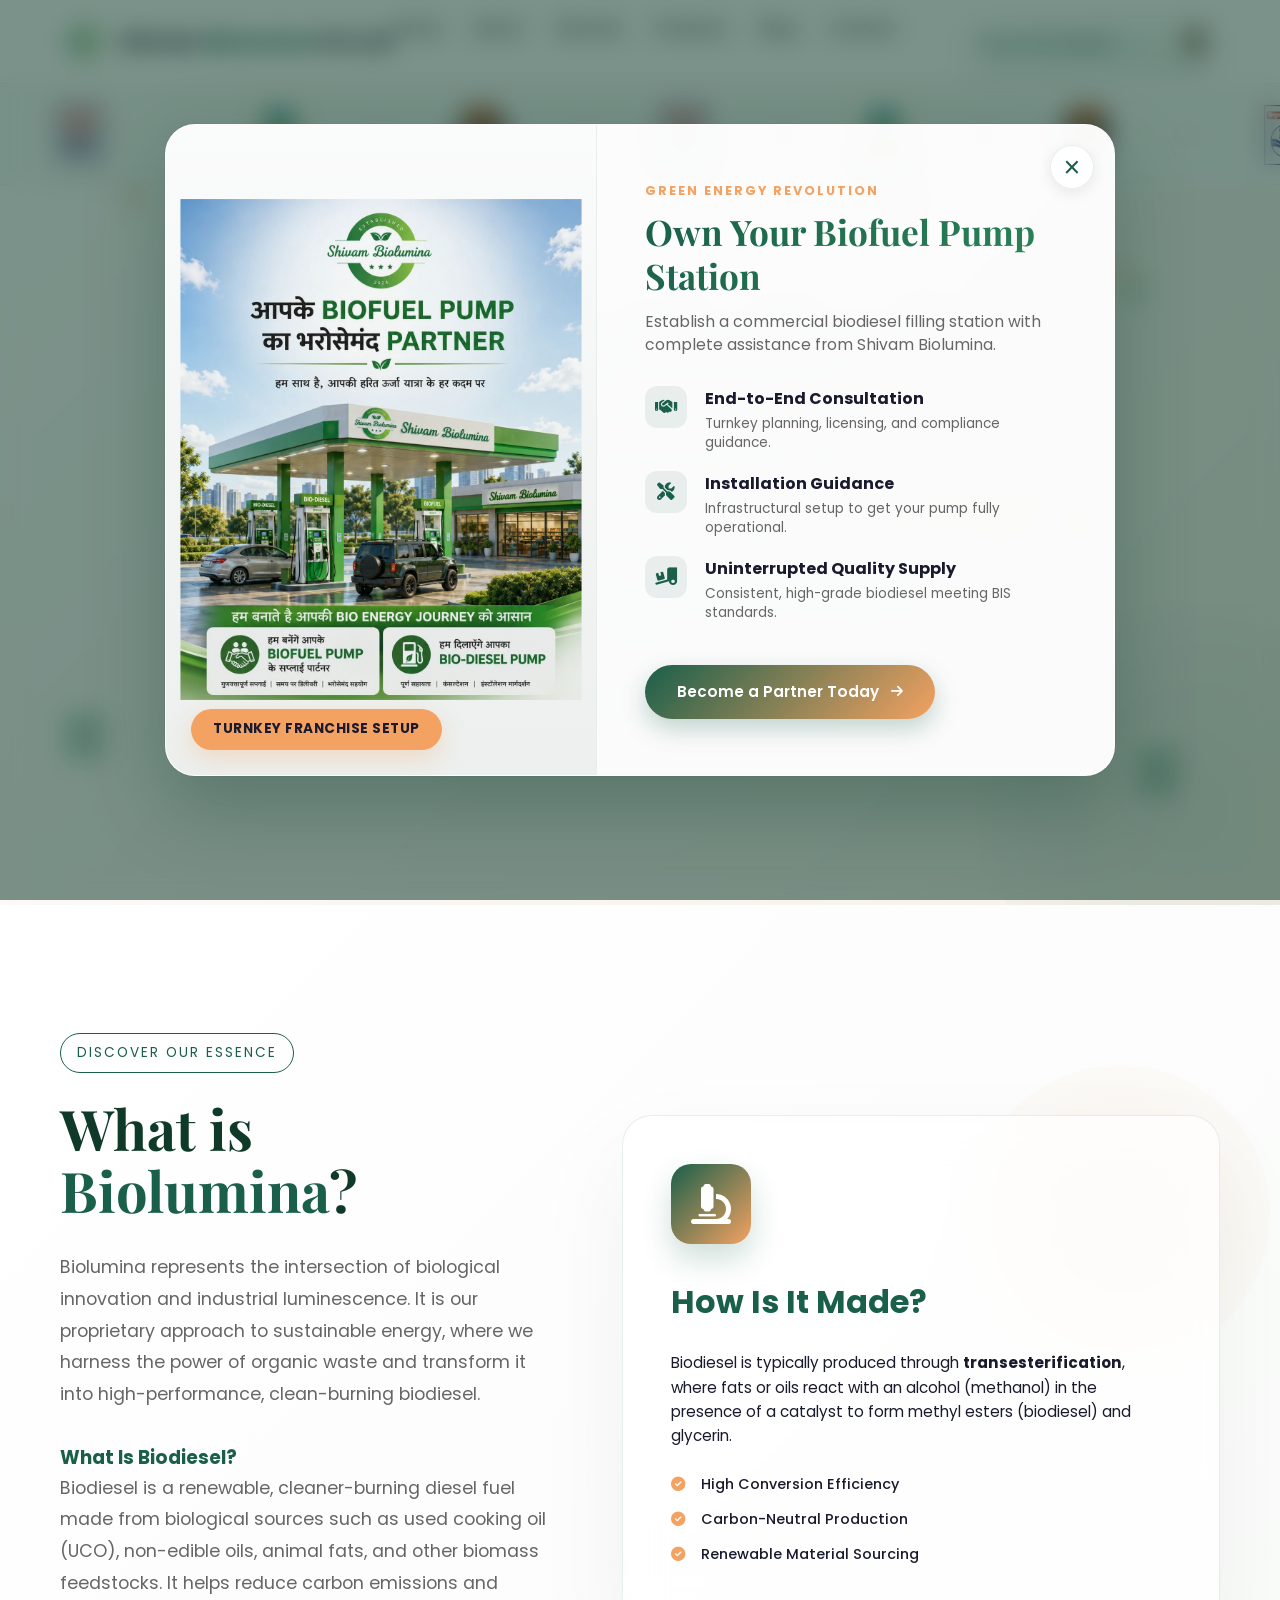
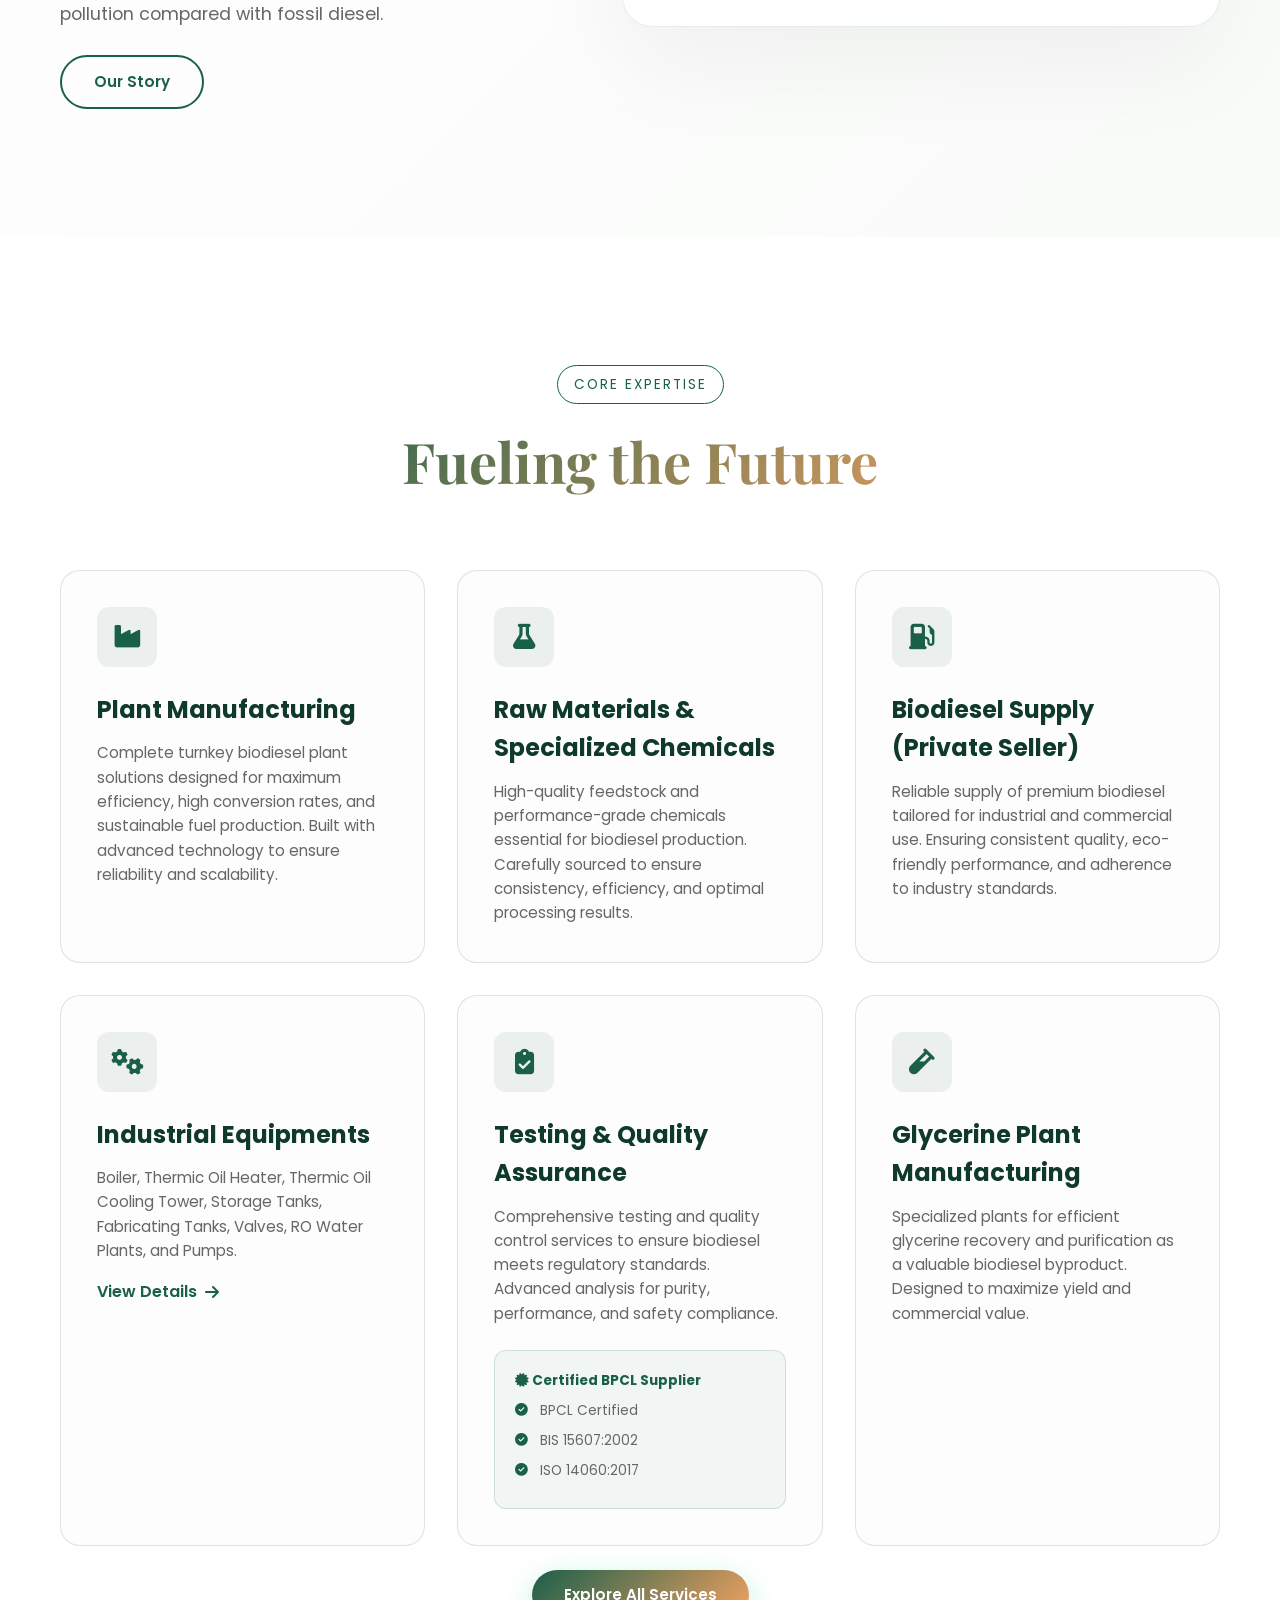
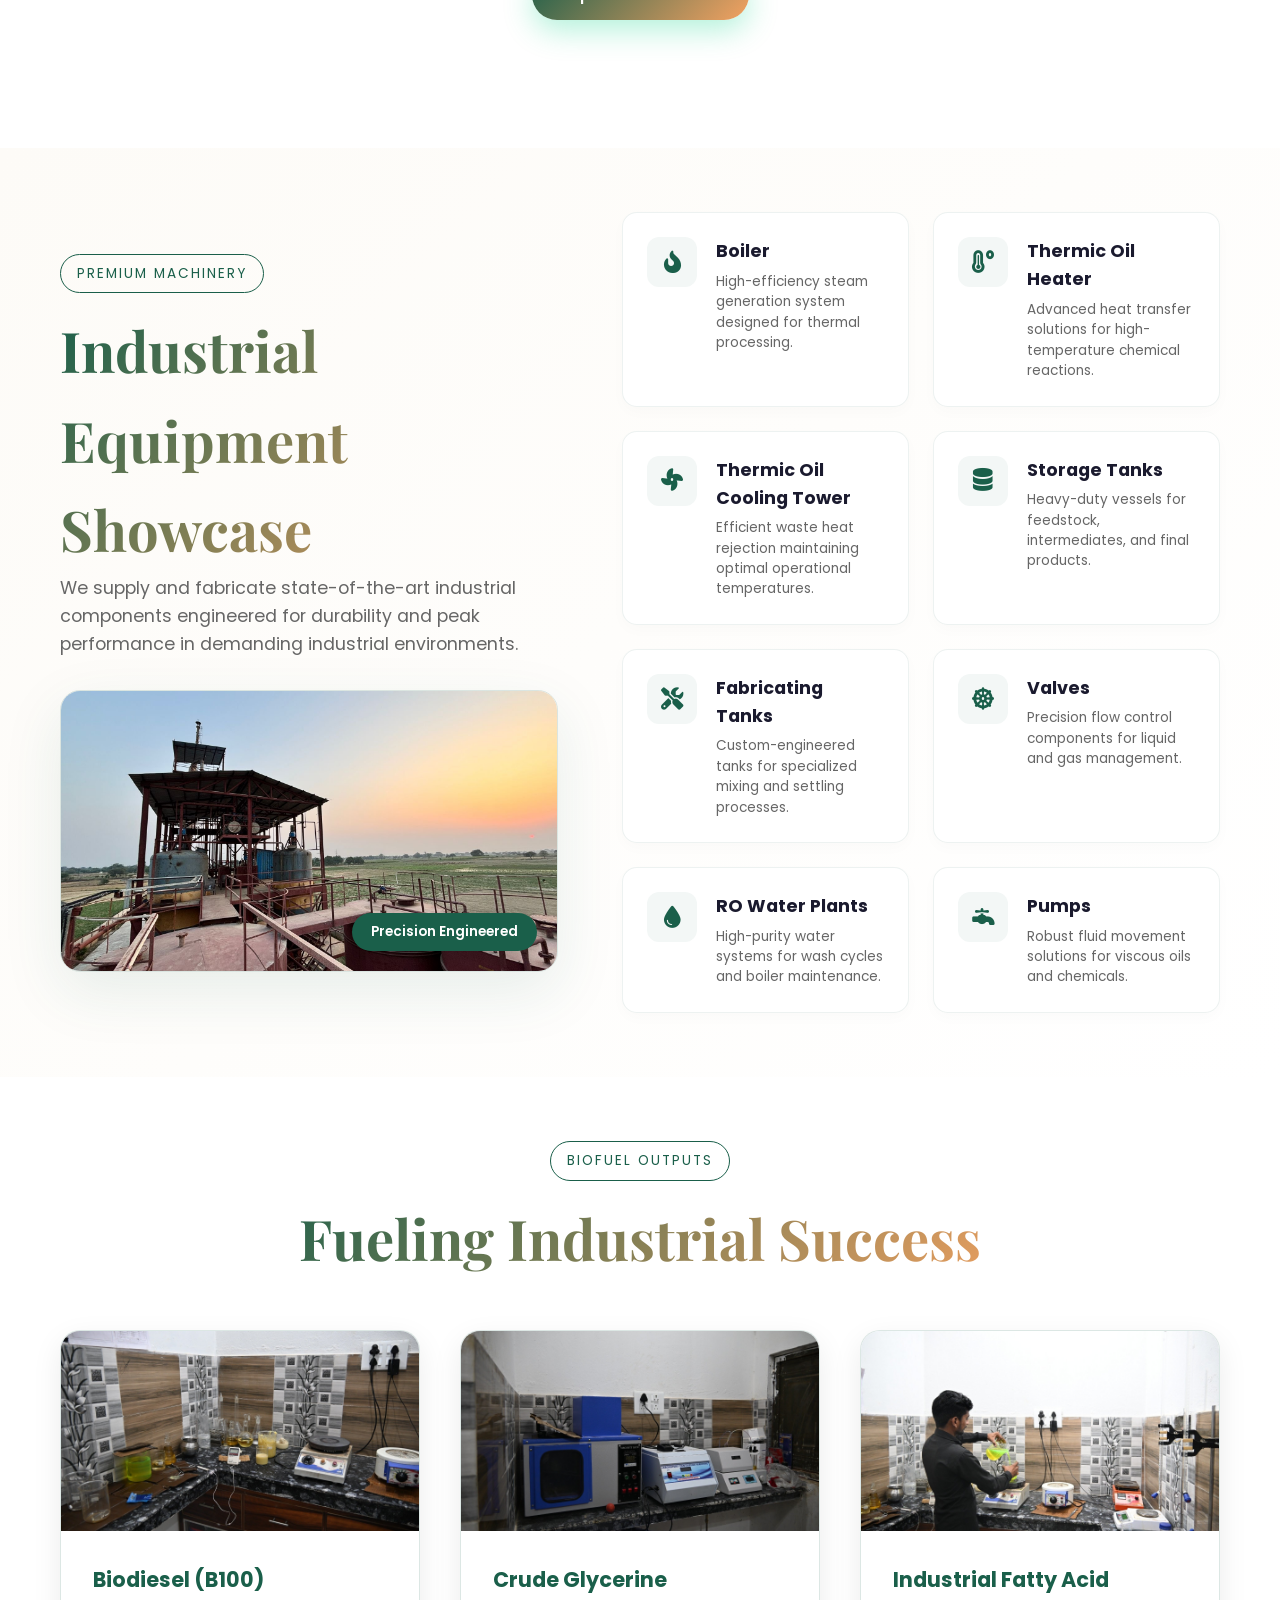
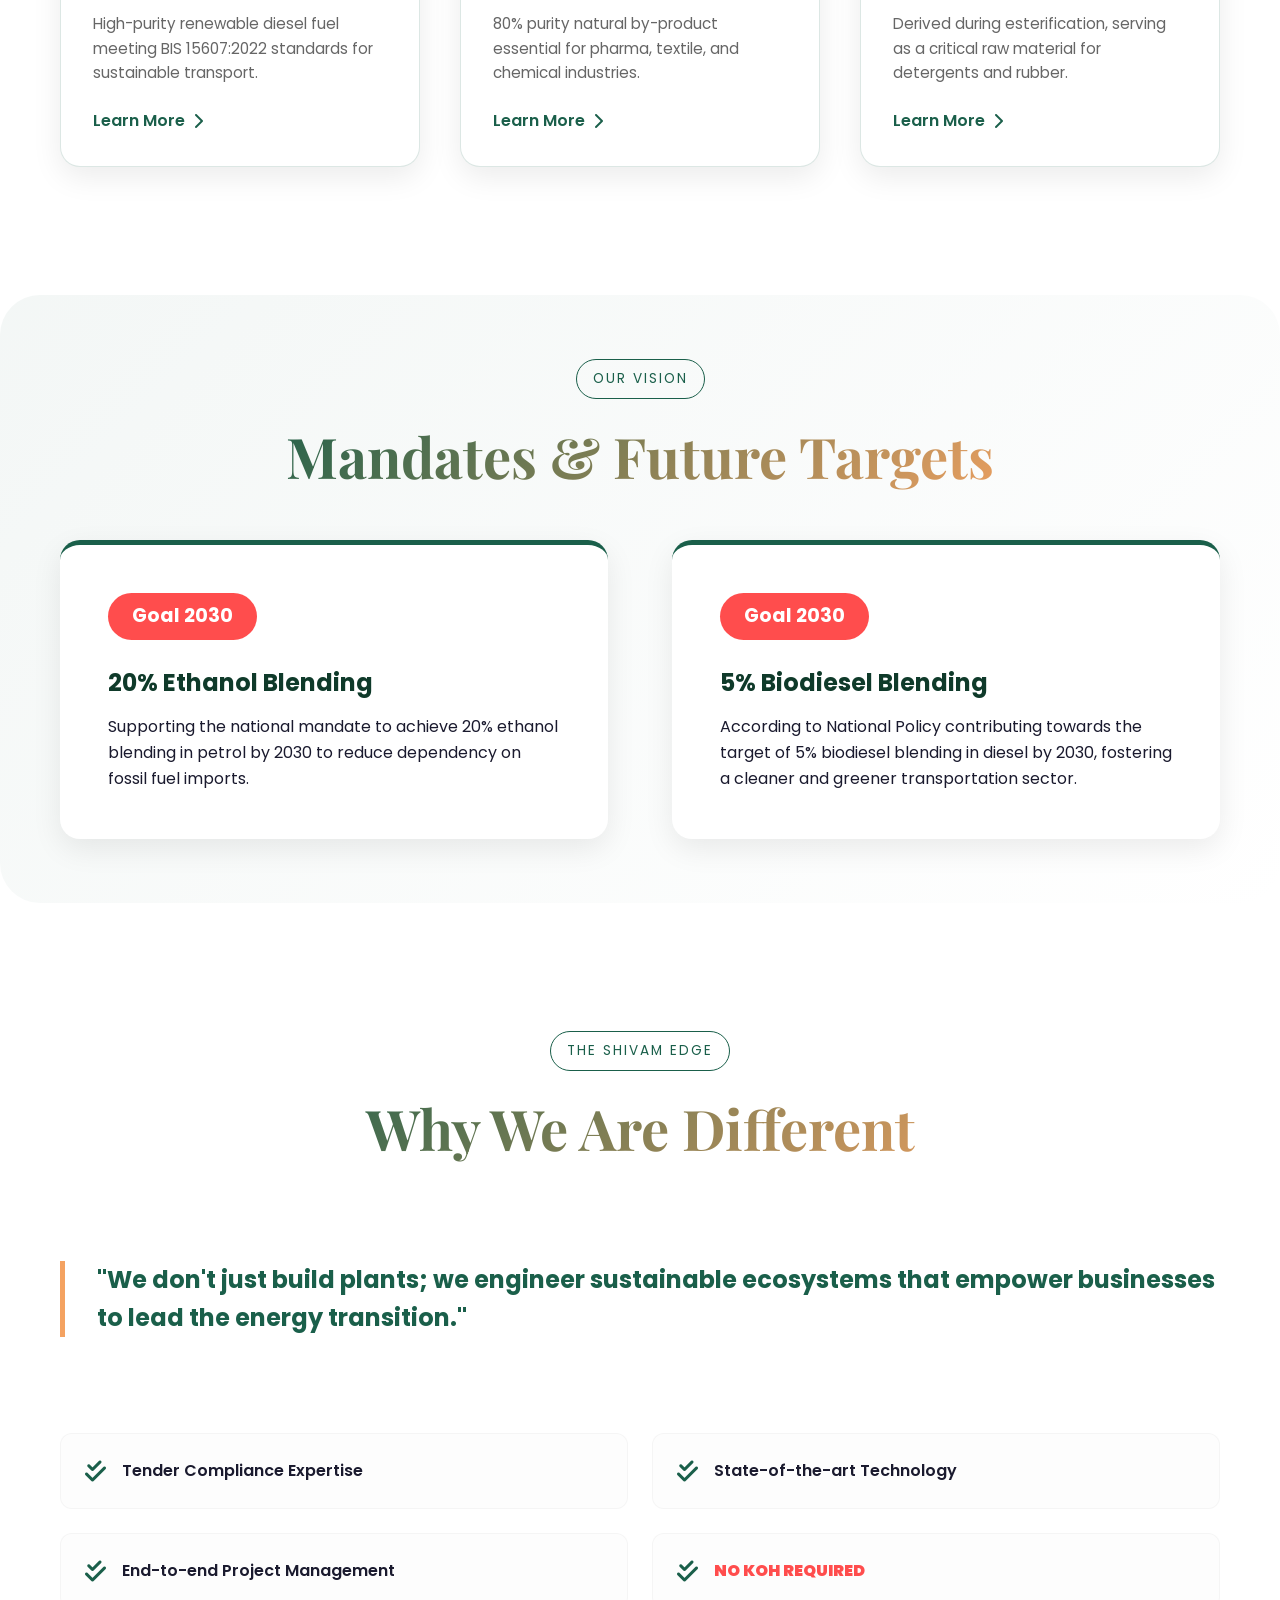
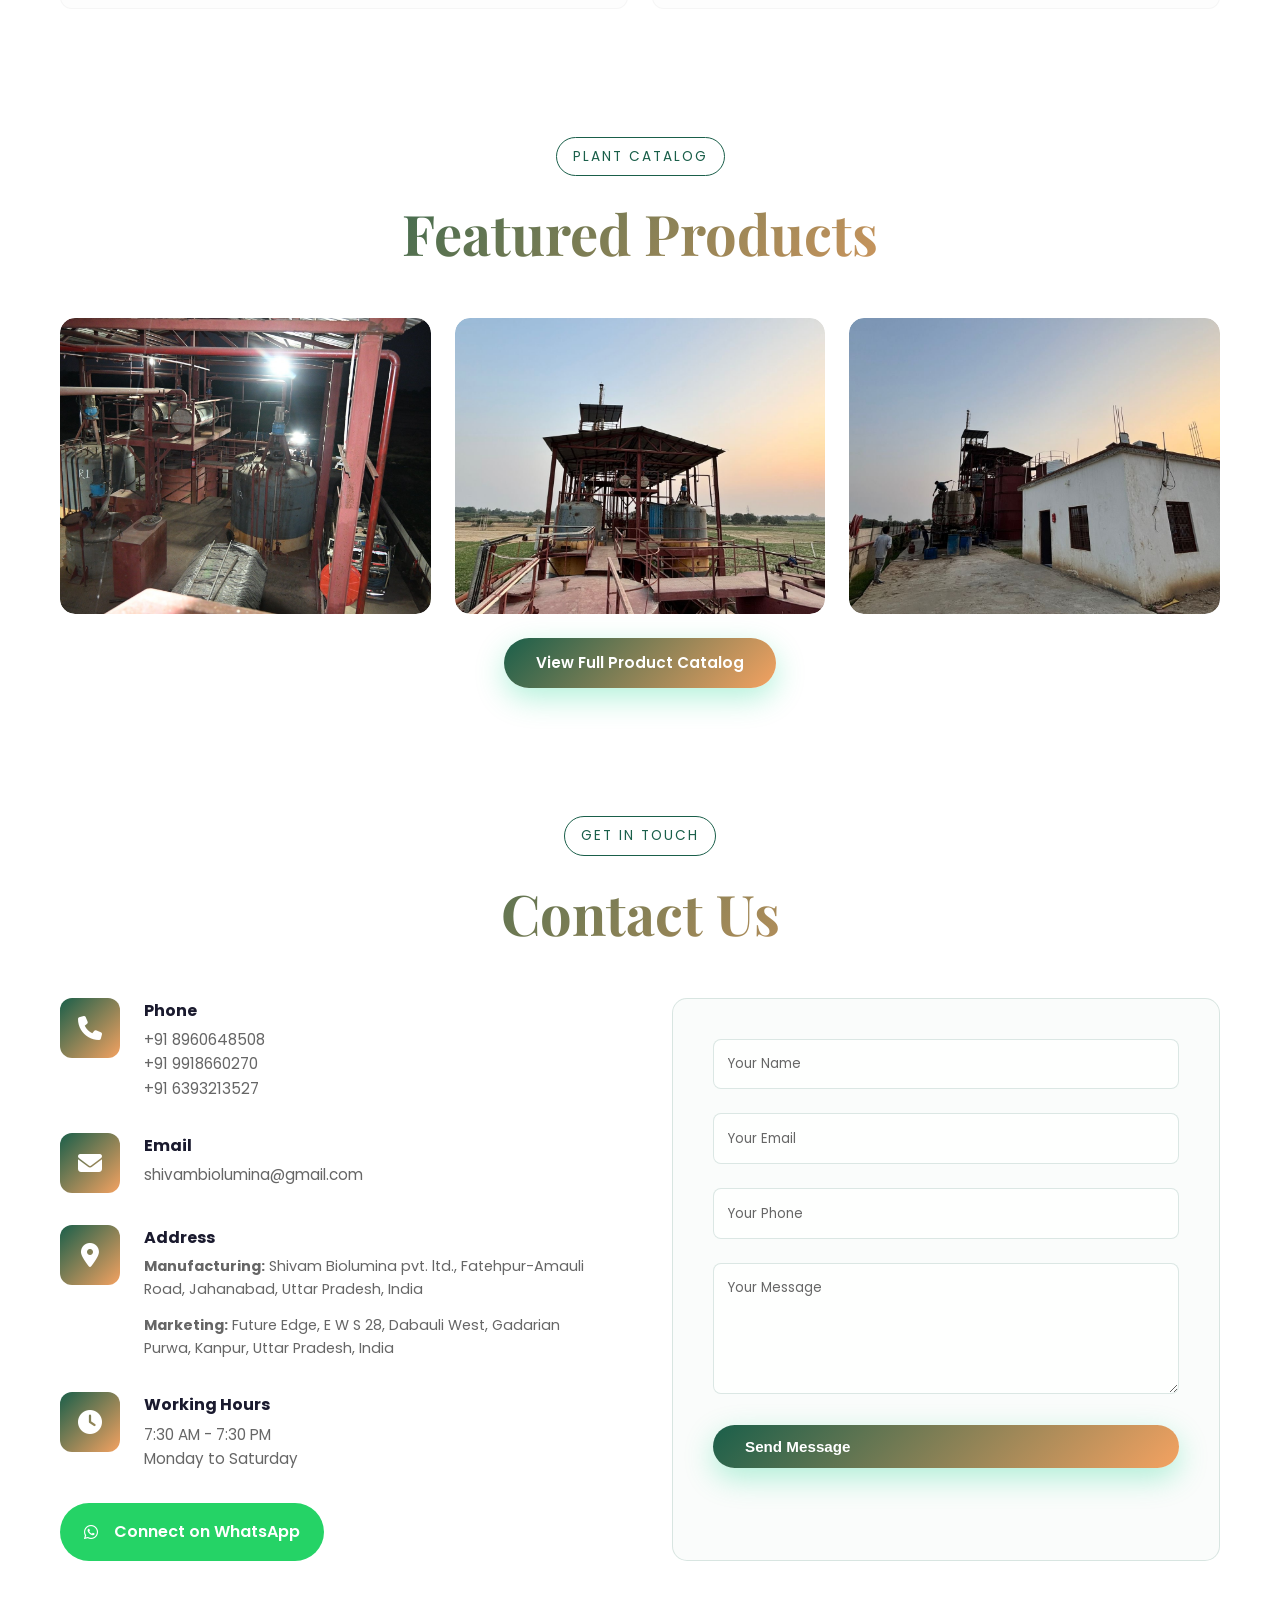
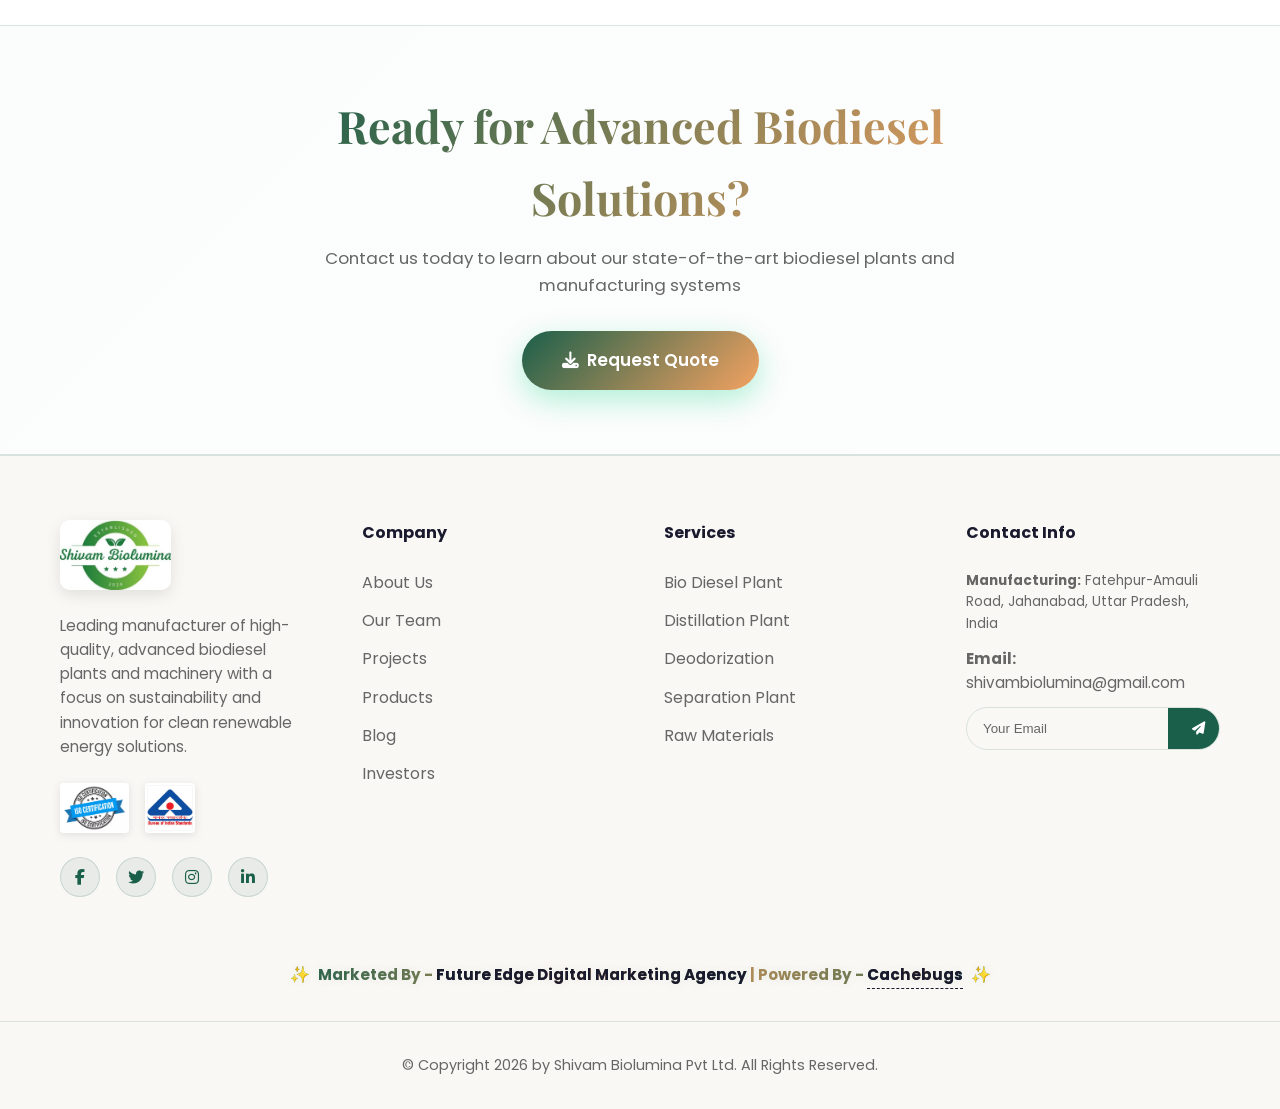
==== commit 276dab8f: "Make site ready for Hostinger deployment - Add contact.php mail handler and wire contact/newsletter " ====
--- a/index.html
+++ b/index.html
@@ -670,18 +670,20 @@
                     </div>
                 </div>
                 <div class="contact-form-wrapper reveal-right">
-                    <form class="contact-form">
+                    <form class="contact-form" action="contact.php" method="post">
+                        <input type="hidden" name="form_type" value="contact">
+                        <input type="text" name="website" class="hp-field" tabindex="-1" autocomplete="off" aria-hidden="true">
                         <div class="form-group">
-                            <input type="text" placeholder="Your Name" required>
+                            <input type="text" name="name" placeholder="Your Name" required>
                         </div>
                         <div class="form-group">
-                            <input type="email" placeholder="Your Email" required>
+                            <input type="email" name="email" placeholder="Your Email" required>
                         </div>
                         <div class="form-group">
-                            <input type="tel" placeholder="Your Phone">
+                            <input type="tel" name="phone" placeholder="Your Phone">
                         </div>
                         <div class="form-group">
-                            <textarea placeholder="Your Message" rows="5" required></textarea>
+                            <textarea name="message" placeholder="Your Message" rows="5" required></textarea>
                         </div>
                         <button type="submit" class="btn btn-primary">Send Message</button>
                     </form>
@@ -749,8 +751,10 @@
                         <h4>Contact Info</h4>
                         <p style="font-size: 0.85rem;"><strong>Manufacturing:</strong> Fatehpur-Amauli Road, Jahanabad, Uttar Pradesh, India</p>
                         <p><strong>Email:</strong> shivambiolumina@gmail.com</p>
-                        <form class="newsletter-form">
-                            <input type="email" placeholder="Your Email">
+                        <form class="newsletter-form" action="contact.php" method="post">
+                            <input type="hidden" name="form_type" value="newsletter">
+                            <input type="text" name="website" class="hp-field" tabindex="-1" autocomplete="off" aria-hidden="true">
+                            <input type="email" name="email" placeholder="Your Email" required>
                             <button type="submit"><i class="fas fa-paper-plane"></i></button>
                         </form>
                     </div>
@@ -781,7 +785,7 @@
             <button class="popup-close-btn" aria-label="Close modal">&times;</button>
             <div class="popup-content-wrapper">
                 <div class="popup-image-column">
-                    <img src="biofuel&#32;pump.jpeg" alt="Biofuel Pump Station Setup">
+                    <img src="biofuel-pump.jpeg" alt="Biofuel Pump Station Setup">
                     <div class="popup-image-badge">Turnkey Franchise Setup</div>
                 </div>
                 <div class="popup-text-column">
--- a/styles.css
+++ b/styles.css
@@ -4092,4 +4092,13 @@
         height: 45px; 
         margin: 0 2rem;
     }
-}+}
+/* Spam honeypot field for forms (hidden from visitors) */
+.hp-field {
+    position: absolute !important;
+    left: -9999px !important;
+    width: 1px !important;
+    height: 1px !important;
+    opacity: 0 !important;
+    pointer-events: none !important;
+}
